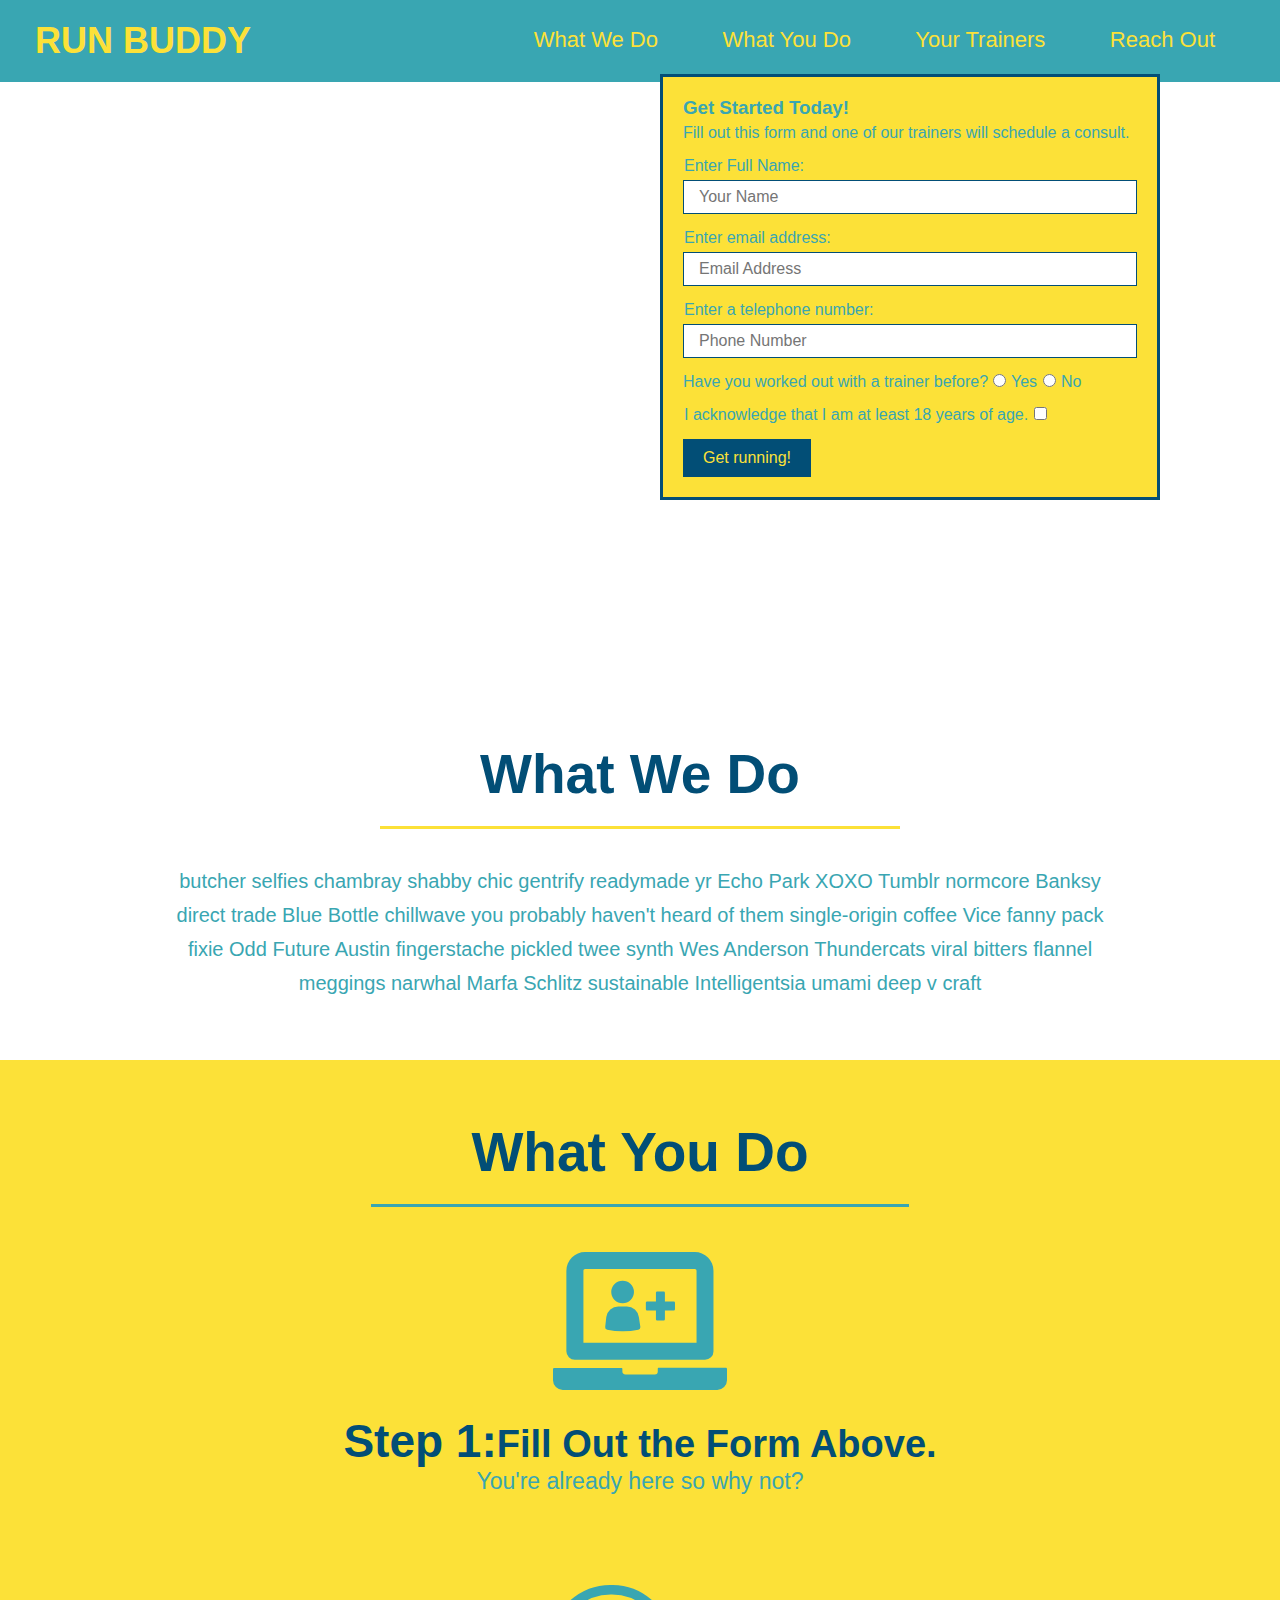
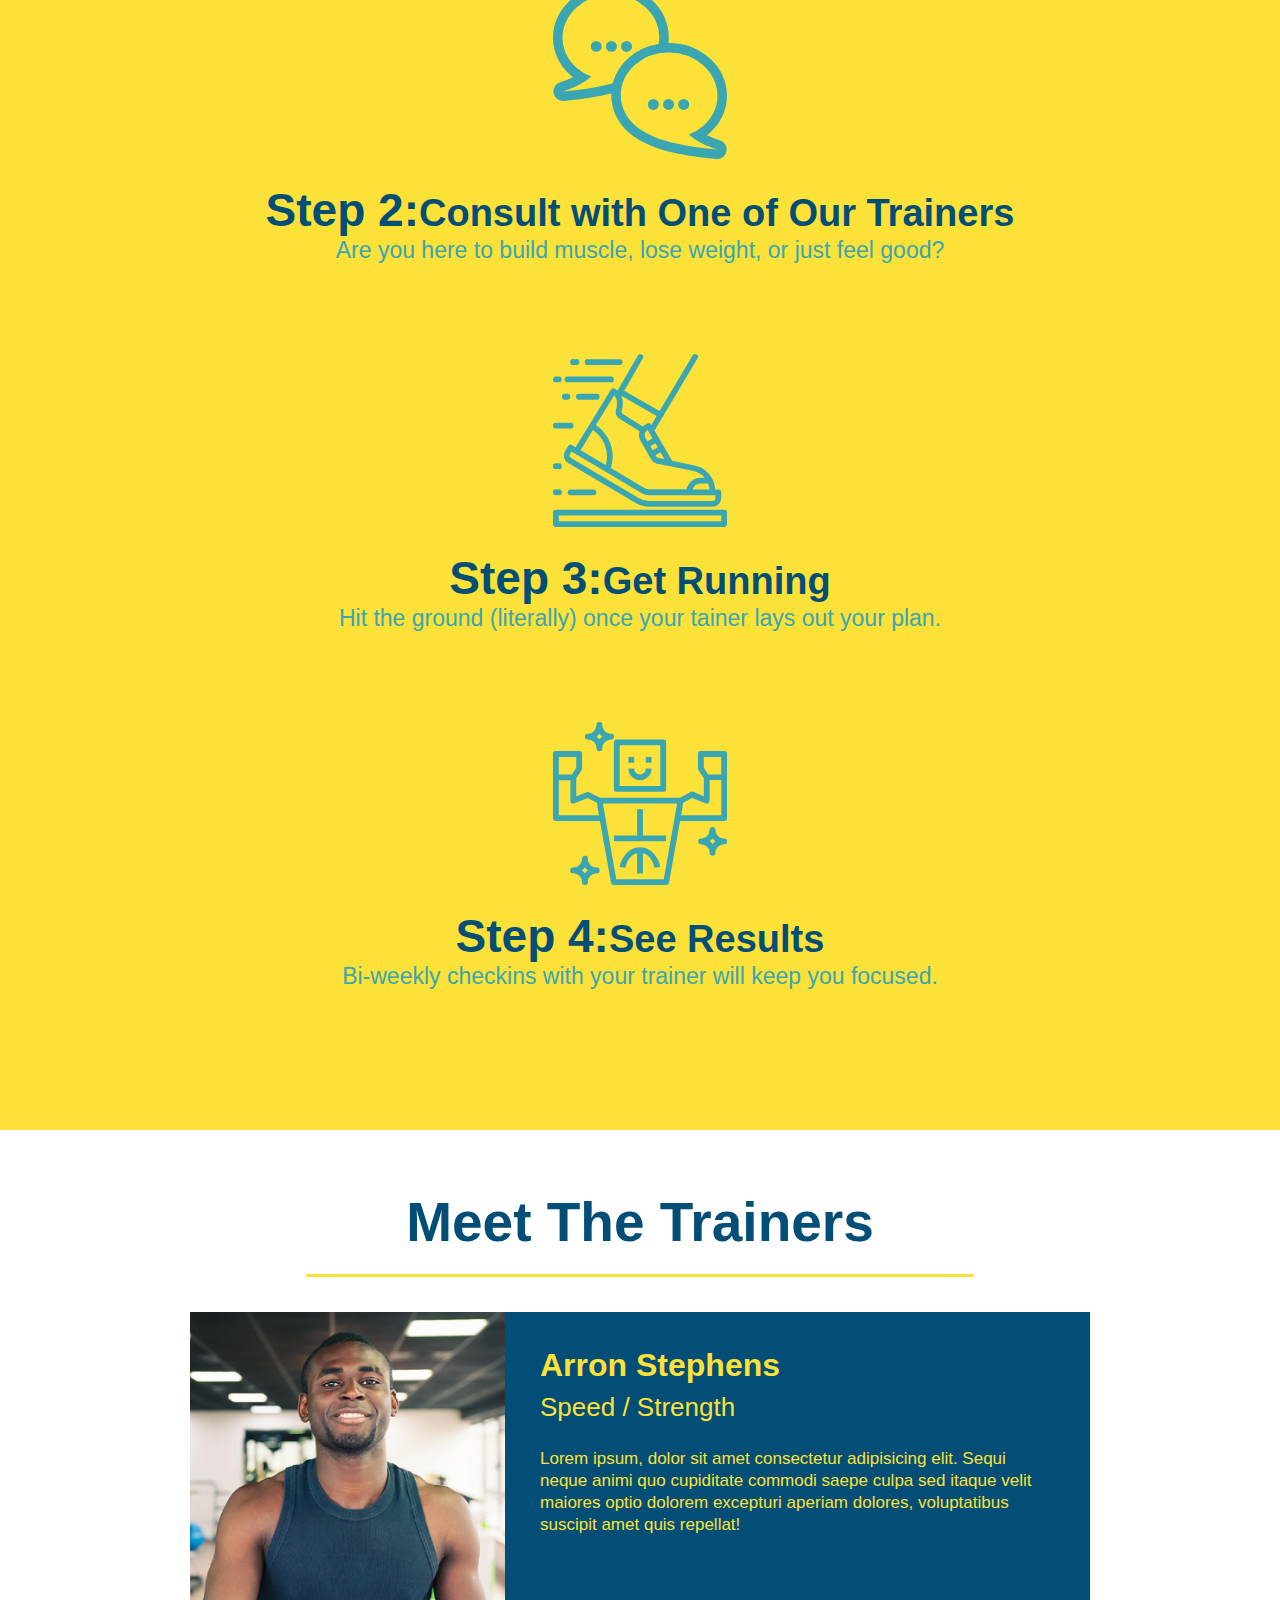
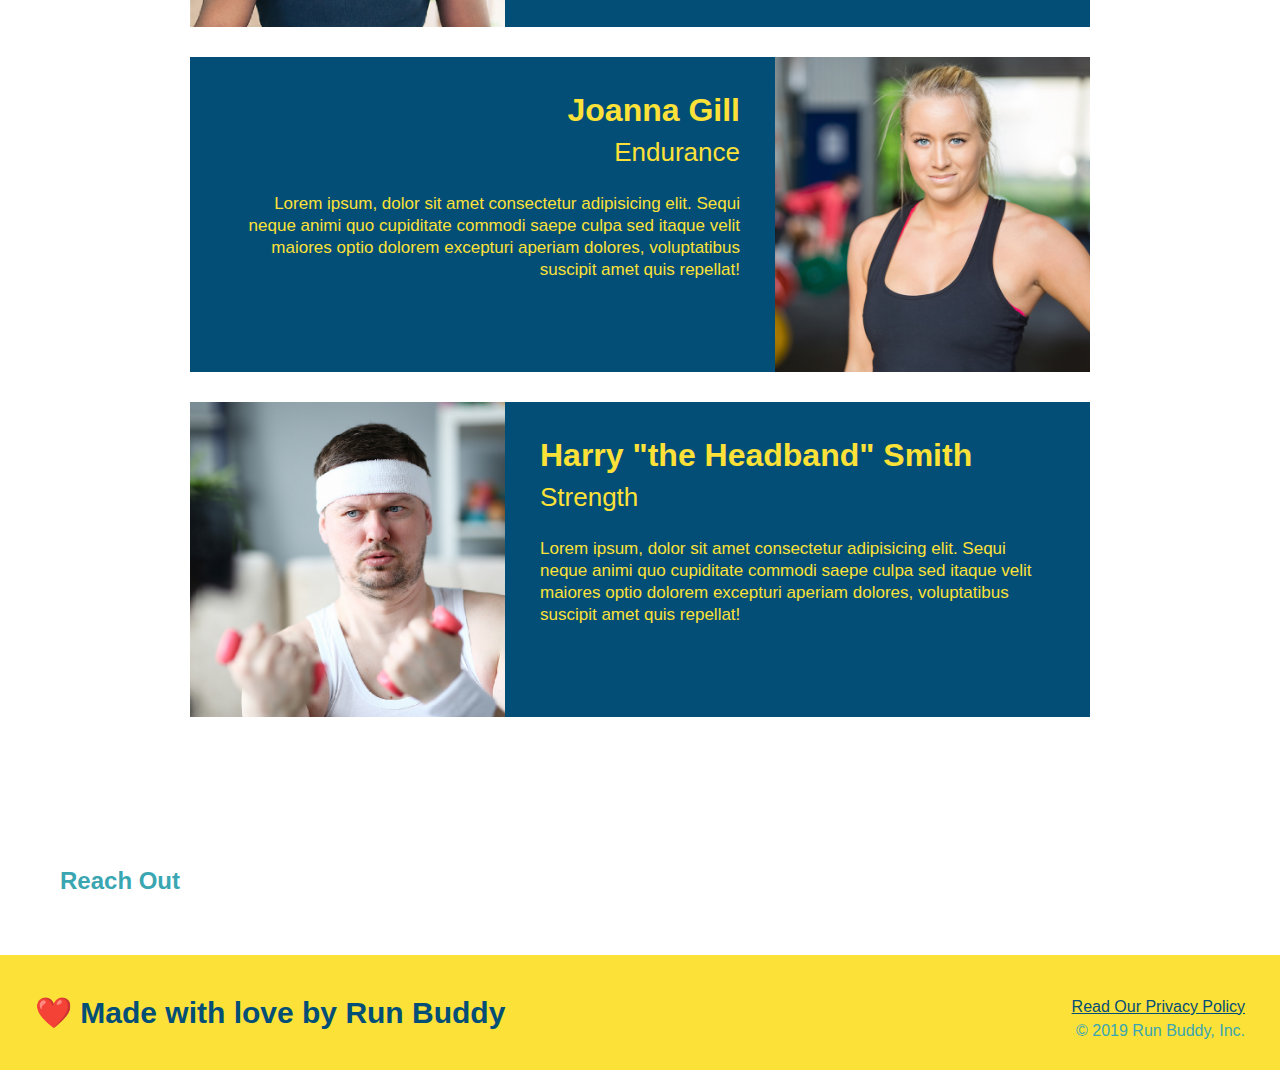
==== index.html @ 47979afd "added read me" ====
<!DOCTYPE html>
<html lang="en">
<head>
    <link rel="stylesheet" href="styles.css">
    <meta charset="UTF-8">
   
    <title>Run Buddy</title>
    
</head>
<body>
    <header>
    <h1>
        <a href="/">RUN BUDDY</a>
    </h1>
    <nav>
        <ul>
            <li><a href="#what-we-do">What We Do</a></li>
            <li><a href="#what-you-do">What You Do</a></li>
            <li><a href="#your-trainer">Your Trainers</a></li>
            <li><a href="#reach-out">Reach Out</a></li>

        </ul>
    </nav>
    </header>
    <section class="hero">


    <div>
        <div class="hero-form">
        <h3>Get Started Today!</h3>
        <p>Fill out this form and one of our trainers will schedule a consult.</p>
        <form>
            <label for="name">Enter Full Name:</label>
            <input type="name" placeholder="Your Name" name="name" id="name" class="form-input" />
            <label for="email">Enter email address:</label>
            <input type="email" placeholder="Email Address" name="email" id="email" class="form-input" />
            <label for="tel">Enter a telephone number:</label>
            <input type="tel" placeholder="Phone Number" name="phone" id="phone" class="form-input"/>
            <p>Have you worked out with a trainer before?
                <input type="radio" name="confirm-yes" id="trainer-yes" />
                <label type="radio">Yes</label>
                <input type="radio" name="confirm-no" id="trainer-no" />
                <label type="radio">No</label>
            </p>
            <p> 
                <label for="checkbox" > I acknowledge that I am at least 18 years of age.</label>
                <input type="checkbox" name="age-confirm" id="checkbox" />
            </p>
            <button type="submit">Get running!</button>
        </form>
    </div>
</section>

<section id="what-we-do" class="intro">
    <h2 class="section-title primary-border">What We Do</h2>
    <p>
        butcher selfies chambray shabby chic gentrify readymade yr Echo Park XOXO Tumblr normcore Banksy direct trade Blue Bottle chillwave you probably haven't heard of them single-origin coffee Vice fanny pack fixie Odd Future Austin fingerstache pickled twee synth Wes Anderson Thundercats viral bitters flannel meggings narwhal Marfa Schlitz sustainable Intelligentsia umami deep v craft
    </p>
    </p>
</section>

<section id="what-you-do" class="steps">
    <h2 class="section-title secondary-border">What You Do</h2>
    <div>
        <img src="assets/step-1.svg" alt="" />
        <h3>Step 1:<span>Fill Out the Form Above.</span></h3> 
        <p>You're already here so why not?</p></div>
    <div>
        <img src="assets/step-2.svg" alt="" />
        <h3>Step 2:<span>Consult with One of Our Trainers</span></h3>
        <p>Are you here to build muscle, lose weight, or just feel good?</p>
    </div>
    <div>
        <img src="assets/step-3.svg" alt="" />
        <h3>Step 3:<span>Get Running</span></h3>
        <p>Hit the ground (literally) once your tainer lays out your plan.</p>
        </div>
    <div>
        <img src="assets/step-4.svg" alt="" />
        <h3>Step 4:<span>See Results</span></h3>
        <p>Bi-weekly checkins with your trainer will keep you focused.</p>
    </div>

    </div>
</section>

<section id="your-trainer" class="trainers">
    <h2 class="section-title primary-border">Meet The Trainers</h2>
    <article class="trainer">
        <img src="trainer-1.jpg" alt="Arron Strphens in his workout clothes, ready to pump iron" />
        <div class="trainer-bio text-left">
            <h3>Arron Stephens</h3>
            <h4>Speed / Strength</h4>
            <p> Lorem ipsum, dolor sit amet consectetur adipisicing elit. Sequi neque animi quo cupiditate commodi saepe culpa sed
            itaque velit maiores optio dolorem excepturi aperiam dolores, voluptatibus suscipit amet quis repellat!</p>
        </div>
    </article>
    <article class="trainer">
        <div class="trainer-bio text-right">
          <h3>Joanna Gill</h3>
          <h4>Endurance</h4>
          <p>
            Lorem ipsum, dolor sit amet consectetur adipisicing elit. Sequi neque animi quo cupiditate commodi saepe culpa sed
            itaque velit maiores optio dolorem excepturi aperiam dolores, voluptatibus suscipit amet quis repellat!
          </p>
        </div>
        <img src="trainer-2.jpg" alt="Joanna Gill cooling off after a workout" />
      </article>
      

    <article class="trainer">
        <img src="trainer-3.jpg" alt="Harry Smith wearing a headband and lifting comically small pink weights" />
        <div class="trainer-bio text-left">
          <h3>Harry "the Headband" Smith</h3>
          <h4>Strength</h4>
          <p>
            Lorem ipsum, dolor sit amet consectetur adipisicing elit. Sequi neque animi quo cupiditate commodi saepe culpa sed
            itaque velit maiores optio dolorem excepturi aperiam dolores, voluptatibus suscipit amet quis repellat!
          </p>
        </div>
      </article>
</section>



<section id="reach-out">
    <h2>Reach Out</h2>
</section>

<footer>
    <h2>❤️ Made with love by Run Buddy</h2>
    <div>
        <a href="#"> Read Our Privacy Policy</a><br />
        &copy; 2019 Run Buddy, Inc. 
    </div>
</footer>




</body>
</html>
---- styles.css ----
body{
    color: #39a6b2; 
    font-family: helverica, Arial, Helvetica, sans-serif;
}
header {
    padding: 20px 35px;
     background-color: #39a6b2;
}
header h1{
    font-weight: bold;
    font-size: 36px; 
    color: #fce138;
    margin: 0;
}
header a{
    color: #fce138;
}
header a {
    text-decoration: none; 
    color: #fce138;
}
header nav{
    float: right; 
    margin: 7px 0;
}

header nav ul li {
    display: inline;
}

header nav ul li a {
    margin: 0 30px; 
    font-weight: lighter;
    font-size: 22px;
}
header h1 {
    font-weight: bold; 
    font-size: 36px;
    color: #fce138; margin: 0;
    display: inline;
}
* {
    margin: 0;
    padding: 0;
}
footer {
    background: #fce138;
    width: 100%;
    padding: 40px 35px;
}
footer h2 {
    display: inline;
    color: #024e76;
    font-size: 30px;
    margin: 0;
}
footer div {
    float: right;
    line-height: 1.5;
    text-align: right;
}
footer a {
    color: #024e76;
    display: inline;
}
* { margin: 0;
    padding: 0;
    box-sizing: border-box;
}
section { padding: 60px;}

.hero{ height: 600px; background-image: url("https://static.fullstack-bootcamp.com/module-1/hero-bg.jpg")
}
section {
    padding: 60px;
}
.hero-form {
    background-color: #fce138;
    padding: 20px; 
    width: 500px;
    border: solid;
    border-width: 3px;
    border-color: #024e76;
    border: solid 3px #024e76;
    position: absolute;
    bottom: 400px;
    right: 120px;
  }
  
button {
    background-color: #024e76; border: none; color: #fce138; padding: 10px 20px; font-size: 16px;
}
.hero-form p{
margin: 5px 0 15px 0;
}

.form-input{
    border: 1px solid; font-size: 16px; margin: 5px 0 15px 0; padding: 7px 15px; display: block; width: 100%; color: #024e76; margin-bottom: 15px;
}
.hero-form label{
    margin: 0 1px;
}
.intro{
    text-align: center;
}

.intro p{
    line-height: 1.7; 
    color: #39a6b2;
    width: 80%;
    font-size: 20px;
    margin: auto;
}
.steps{
    background-color: #fce138;
    text-align: center;
}
.section-title {
    font-size: 55px;
    color: #024e76;
    margin-bottom: 35px;
    padding: 0 100px 20px 100px;
    display: inline-block;
    border-bottom: 3px solid;
  }
  
  .primary-border {
    border-color: #fce138;
  }
  
  .secondary-border {
    border-color: #39a6b2;
  }
  .steps div{
      margin-bottom: 80px;
  }
  .steps img{
      width: 15%;
      margin: 10px 0;
  }
  .steps h3{
      color: #024e76;
      font-size: 46px;
      margin-top: 10px;
  }
  .steps p{
      color: #39a6b2;
      font-size: 23px;
  }
  .steps span{
      font-size: 38px;
  }
.trainers { text-align: center;   
}
.trainers{
    text-align: center;
}
.trainer{
    width: 900px;
    margin: 0 auto 30px auto;
    background: #024e76;
    color: #fce138;
    overflow: auto;
}
.trainer img{
    width: 35%;
    float: left;
}
.trainer-bio{
    padding: 35px;
    float: left;
    width: 65%;
}
.text-left{
    text-align: left;
}
.text-right{
    text-align: right;
}
.trainer-bio h3{
    font-size: 32px;
    margin-bottom: 8px;
}
.trainer-bio h4{
    font-weight: lighter;
    font-size: 26px;
    margin-bottom: 25px;
}
.trainer-bio p{
    font-size: 17px;
    line-height: 1.3;
}
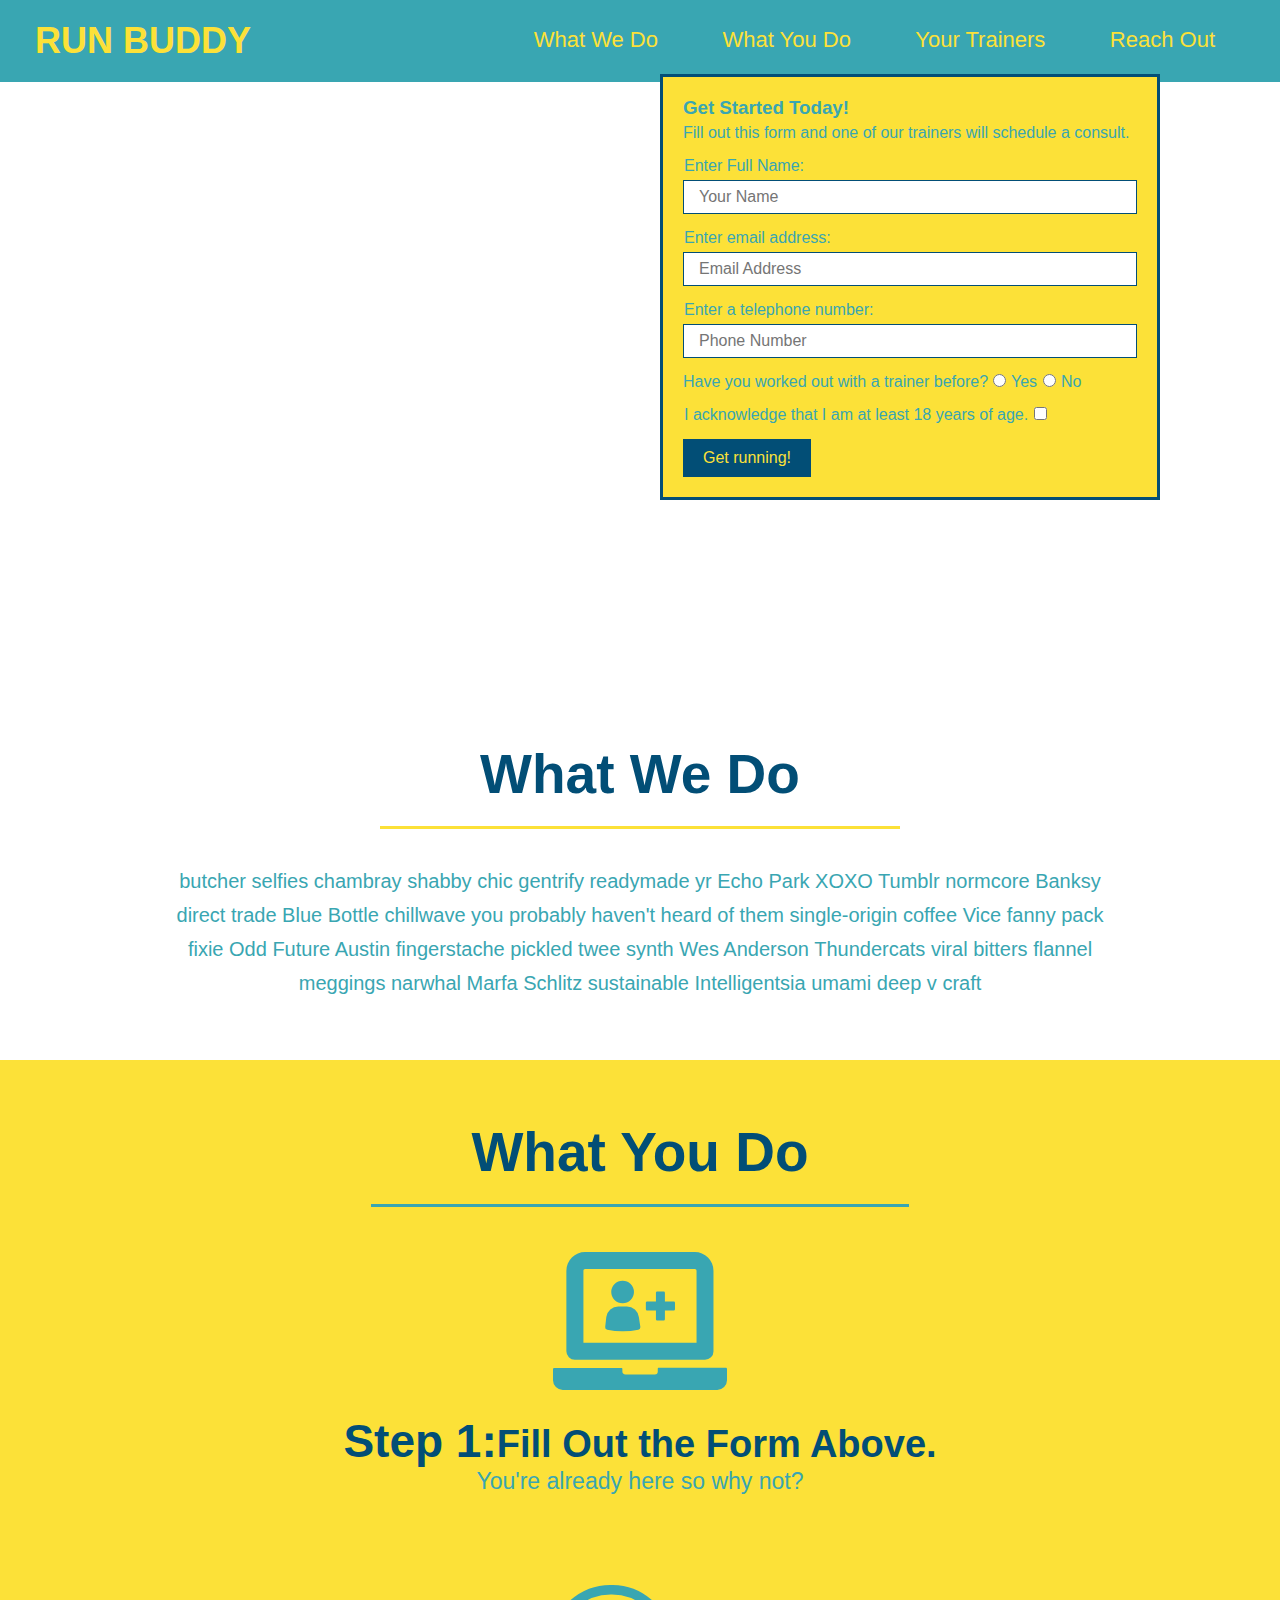
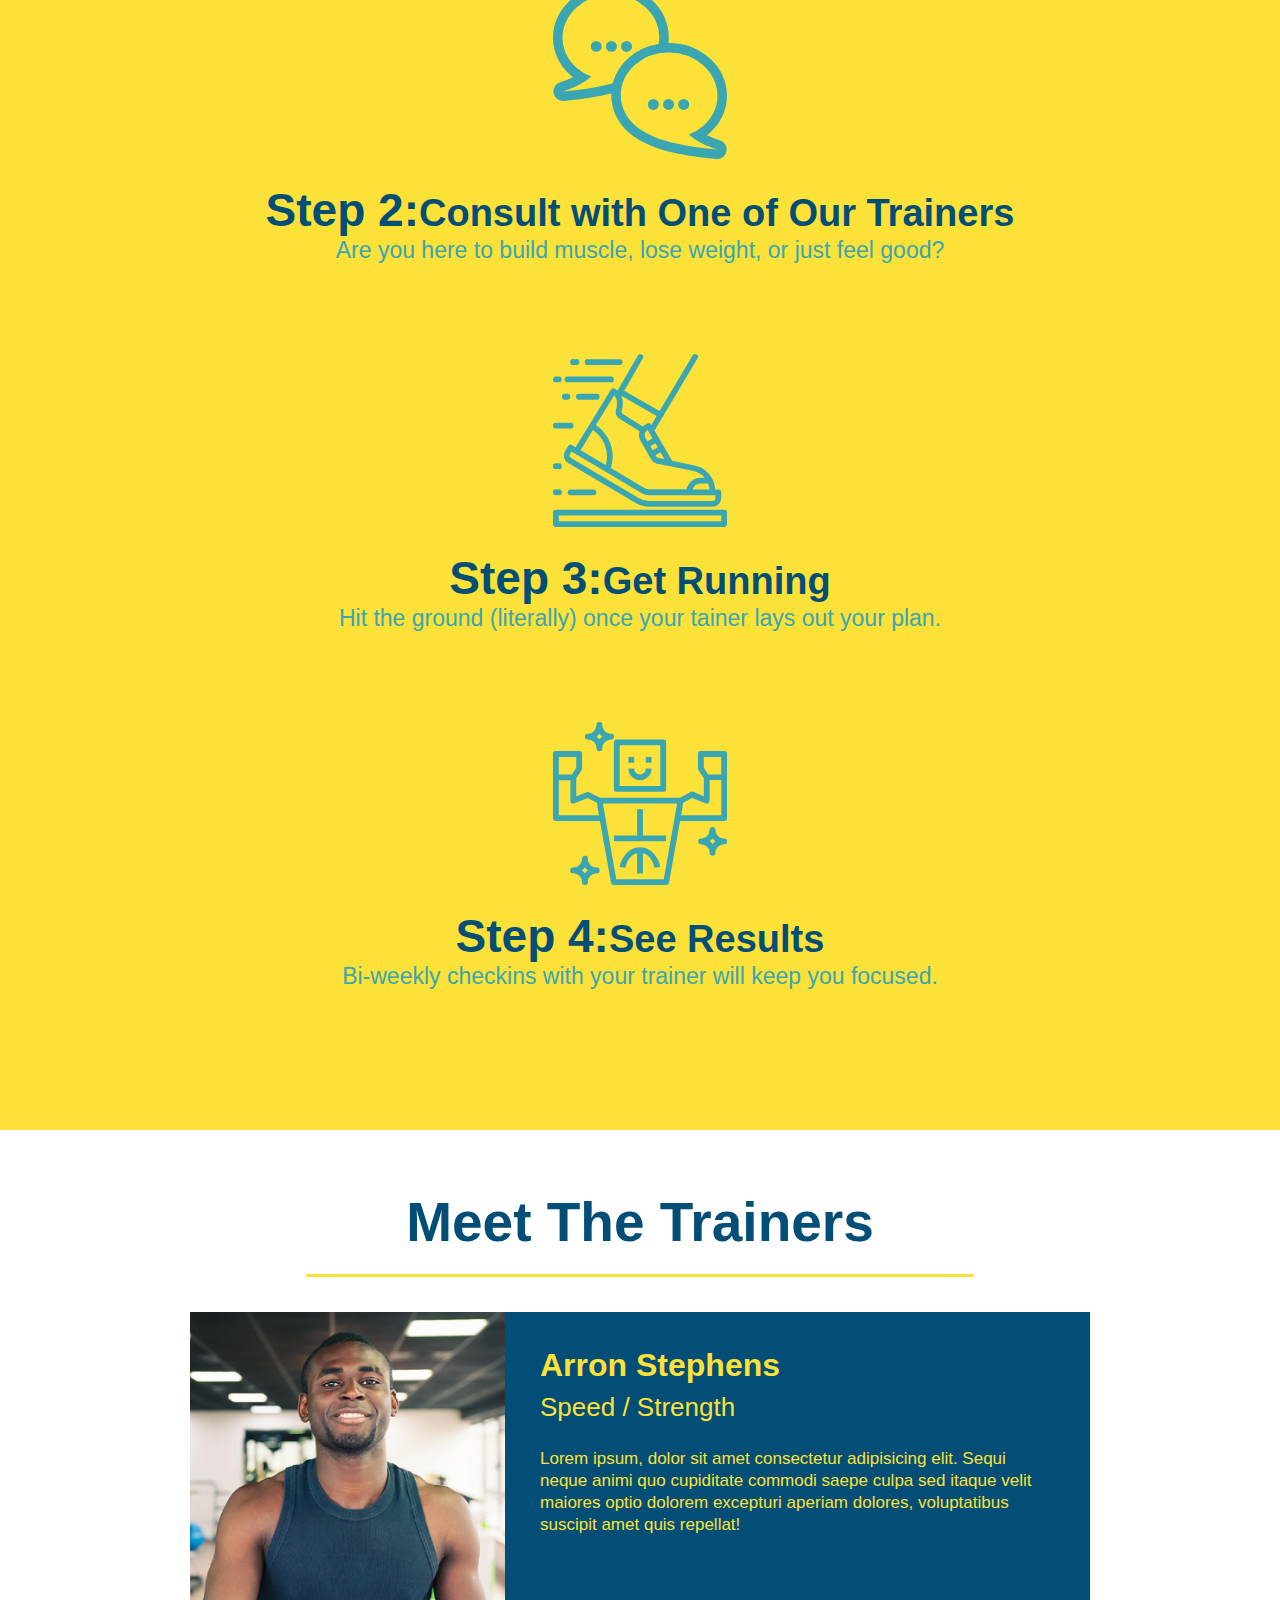
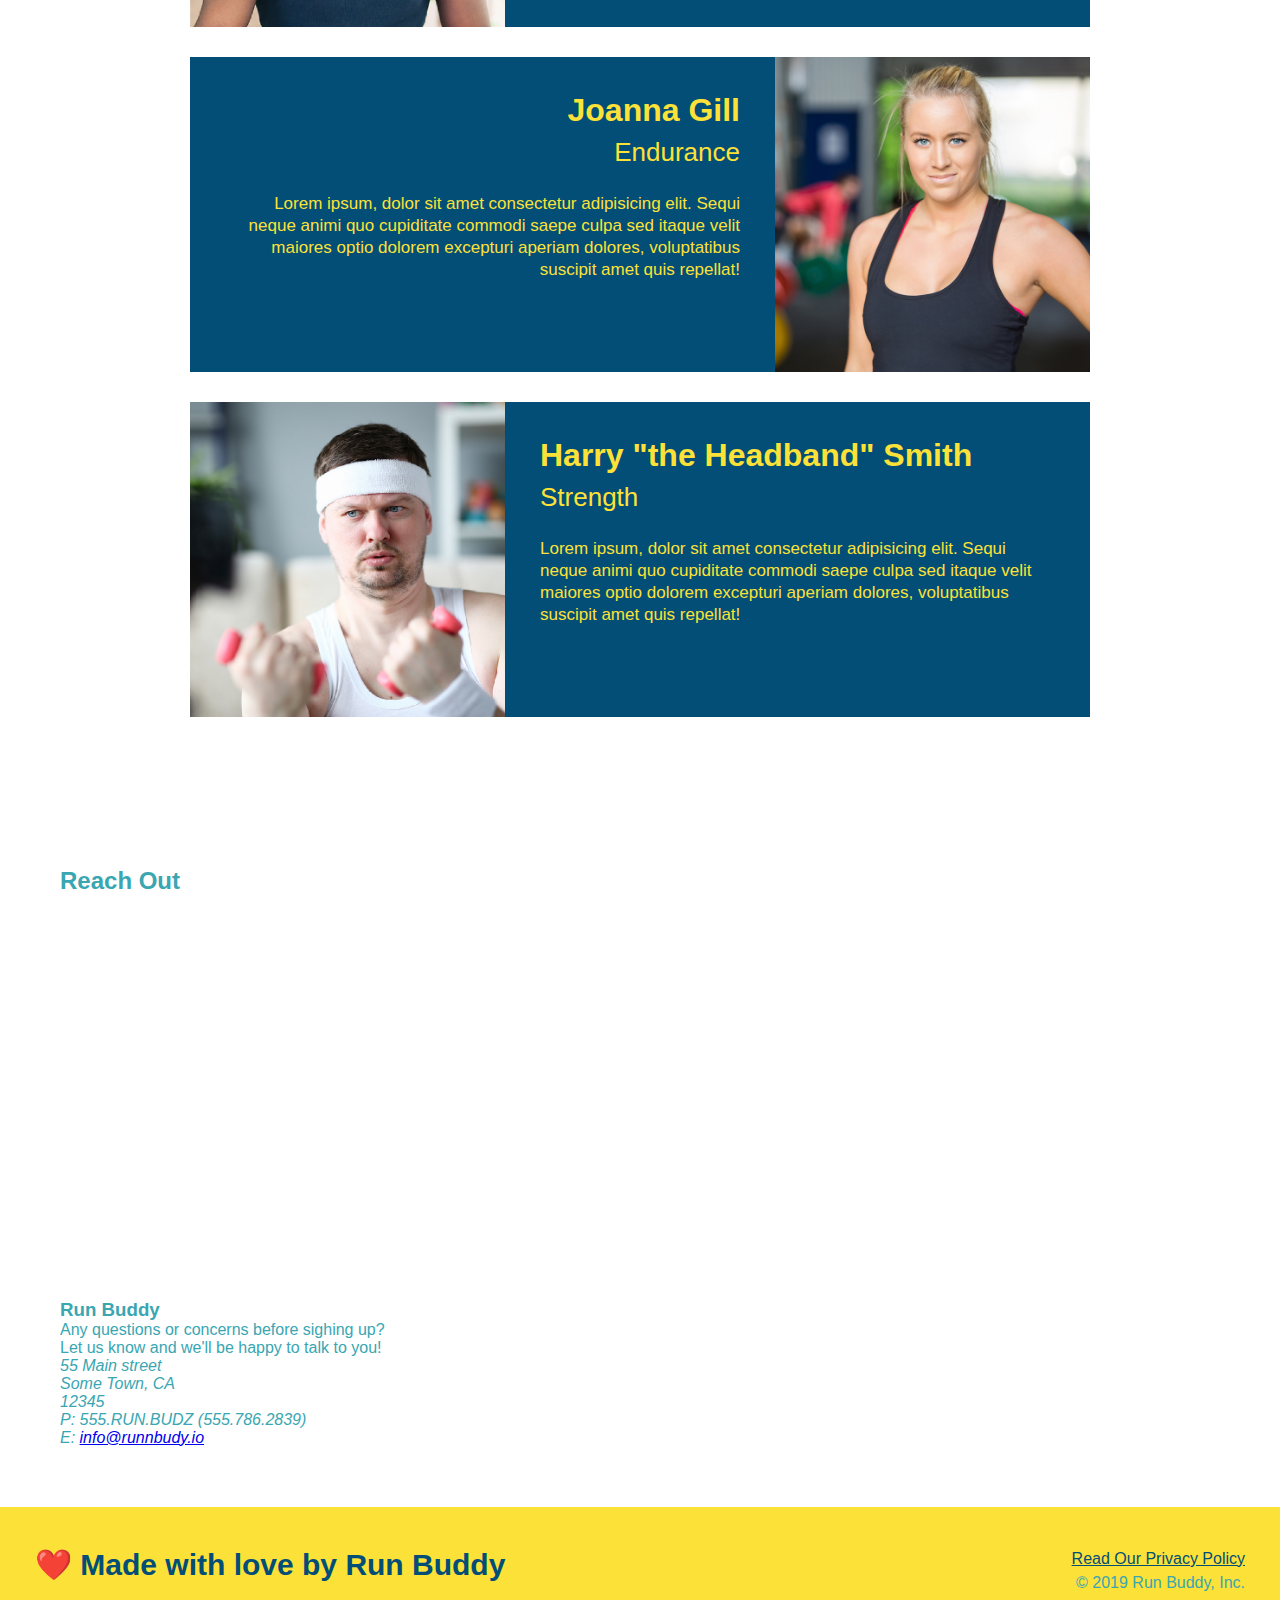
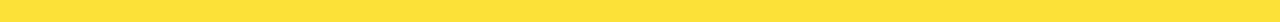
==== commit 59f84d48: "added frame" ====
--- a/index.html
+++ b/index.html
@@ -3,7 +3,6 @@
 <head>
     <link rel="stylesheet" href="styles.css">
     <meta charset="UTF-8">
-   
     <title>Run Buddy</title>
     
 </head>
@@ -23,8 +22,6 @@
     </nav>
     </header>
     <section class="hero">
-
-
     <div>
         <div class="hero-form">
         <h3>Get Started Today!</h3>
@@ -97,34 +94,54 @@
     </article>
     <article class="trainer">
         <div class="trainer-bio text-right">
-          <h3>Joanna Gill</h3>
-          <h4>Endurance</h4>
-          <p>
+        <h3>Joanna Gill</h3>
+        <h4>Endurance</h4>
+        <p>
             Lorem ipsum, dolor sit amet consectetur adipisicing elit. Sequi neque animi quo cupiditate commodi saepe culpa sed
             itaque velit maiores optio dolorem excepturi aperiam dolores, voluptatibus suscipit amet quis repellat!
-          </p>
+        </p>
         </div>
         <img src="trainer-2.jpg" alt="Joanna Gill cooling off after a workout" />
-      </article>
-      
-
+    </article>
     <article class="trainer">
         <img src="trainer-3.jpg" alt="Harry Smith wearing a headband and lifting comically small pink weights" />
         <div class="trainer-bio text-left">
-          <h3>Harry "the Headband" Smith</h3>
-          <h4>Strength</h4>
-          <p>
+        <h3>Harry "the Headband" Smith</h3>
+        <h4>Strength</h4>
+        <p>
             Lorem ipsum, dolor sit amet consectetur adipisicing elit. Sequi neque animi quo cupiditate commodi saepe culpa sed
             itaque velit maiores optio dolorem excepturi aperiam dolores, voluptatibus suscipit amet quis repellat!
-          </p>
+        </p>
         </div>
-      </article>
+    </article>
 </section>
 
 
 
 <section id="reach-out">
     <h2>Reach Out</h2>
+    <div class="contact-info">
+        <iframe src="https://www.google.com/maps/embed?pb=!1m18!1m12!1m3!1d3020.3371093125506!2d-73.20431988529533!3d40.798585340252195!2m3!1f0!2f0!3f0!3m2!1i1024!2i768!4f13.1!3m3!1m2!1s0x89e831209000d851%3A0x870f63bc36cb84bd!2s34%20Adams%20Rd%2C%20Central%20Islip%2C%20NY%2011722!5e0!3m2!1sen!2sus!4v1655403742899!5m2!1sen!2sus" 
+        width="400" 
+        height="400" 
+        style="border:0;" 
+        allowfullscreen="" 
+        loading="lazy" 
+        referrerpolicy="no-referrer-when-downgrade"></iframe>
+    </div>
+    <div>
+        <h3>Run Buddy</h3>
+        <p>Any questions or concerns before sighing up?
+            <br />Let us know and we'll be happy to talk to you!</p>
+    </div>
+    <address>
+        55 Main street <br/>
+        Some Town, CA<br />
+        12345<br/>
+        P: 555.RUN.BUDZ (555.786.2839)<BR/>
+        E: <a href="mailto:info@runbuddy.io">info@runnbudy.io</a>
+    </address>
+    </div>
 </section>
 
 <footer>
--- a/styles.css
+++ b/styles.css
@@ -4,7 +4,7 @@
 }
 header {
     padding: 20px 35px;
-     background-color: #39a6b2;
+    background-color: #39a6b2;
 }
 header h1{
     font-weight: bold;
@@ -85,8 +85,7 @@
     position: absolute;
     bottom: 400px;
     right: 120px;
-  }
-  
+}
 button {
     background-color: #024e76; border: none; color: #fce138; padding: 10px 20px; font-size: 16px;
 }
@@ -122,34 +121,34 @@
     padding: 0 100px 20px 100px;
     display: inline-block;
     border-bottom: 3px solid;
-  }
-  
-  .primary-border {
+}
+
+.primary-border {
     border-color: #fce138;
-  }
-  
-  .secondary-border {
+}
+
+.secondary-border {
     border-color: #39a6b2;
-  }
-  .steps div{
-      margin-bottom: 80px;
-  }
-  .steps img{
-      width: 15%;
-      margin: 10px 0;
-  }
-  .steps h3{
-      color: #024e76;
-      font-size: 46px;
-      margin-top: 10px;
-  }
-  .steps p{
-      color: #39a6b2;
-      font-size: 23px;
-  }
-  .steps span{
-      font-size: 38px;
-  }
+}
+.steps div{
+    margin-bottom: 80px;
+}
+.steps img{
+    width: 15%;
+    margin: 10px 0;
+}
+.steps h3{
+    color: #024e76;
+    font-size: 46px;
+    margin-top: 10px;
+}
+.steps p{
+    color: #39a6b2;
+    font-size: 23px;
+}
+.steps span{
+    font-size: 38px;
+}
 .trainers { text-align: center;   
 }
 .trainers{
@@ -190,3 +189,6 @@
     font-size: 17px;
     line-height: 1.3;
 }
+.contact.info{
+
+}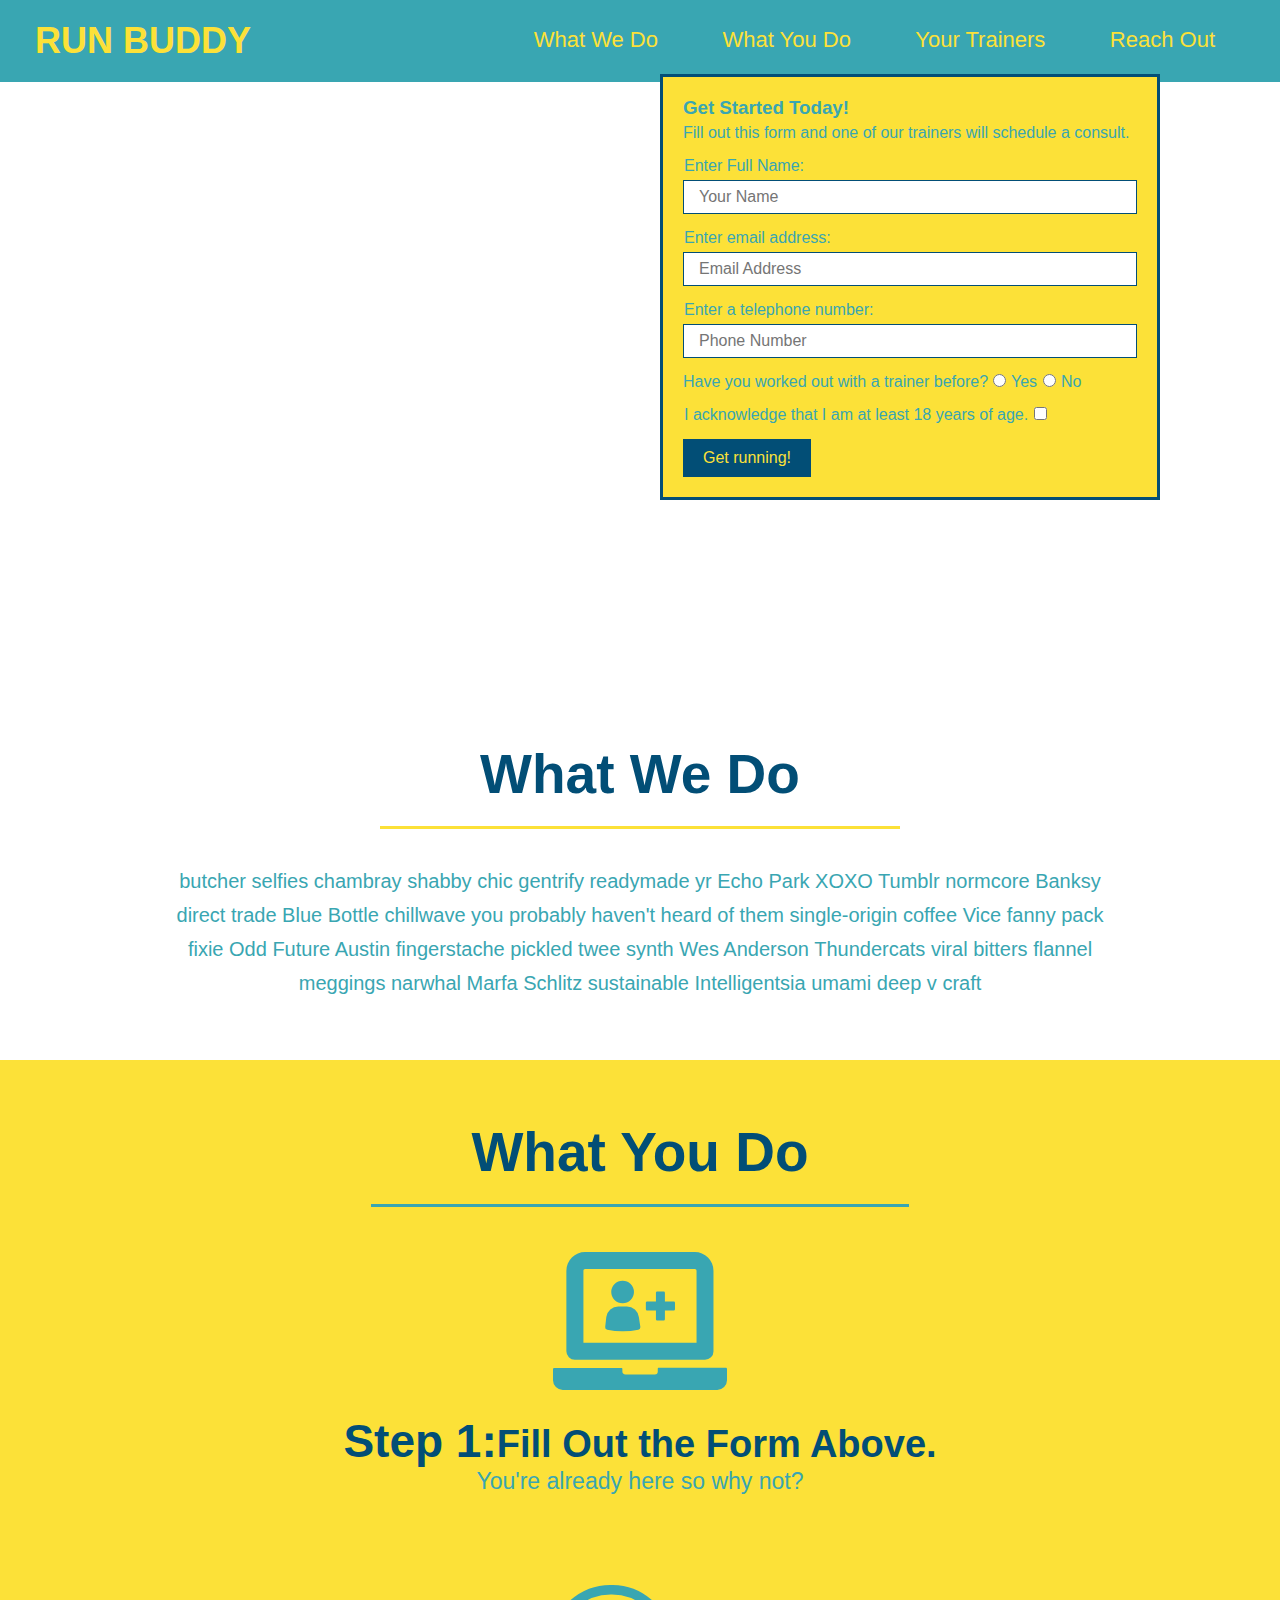
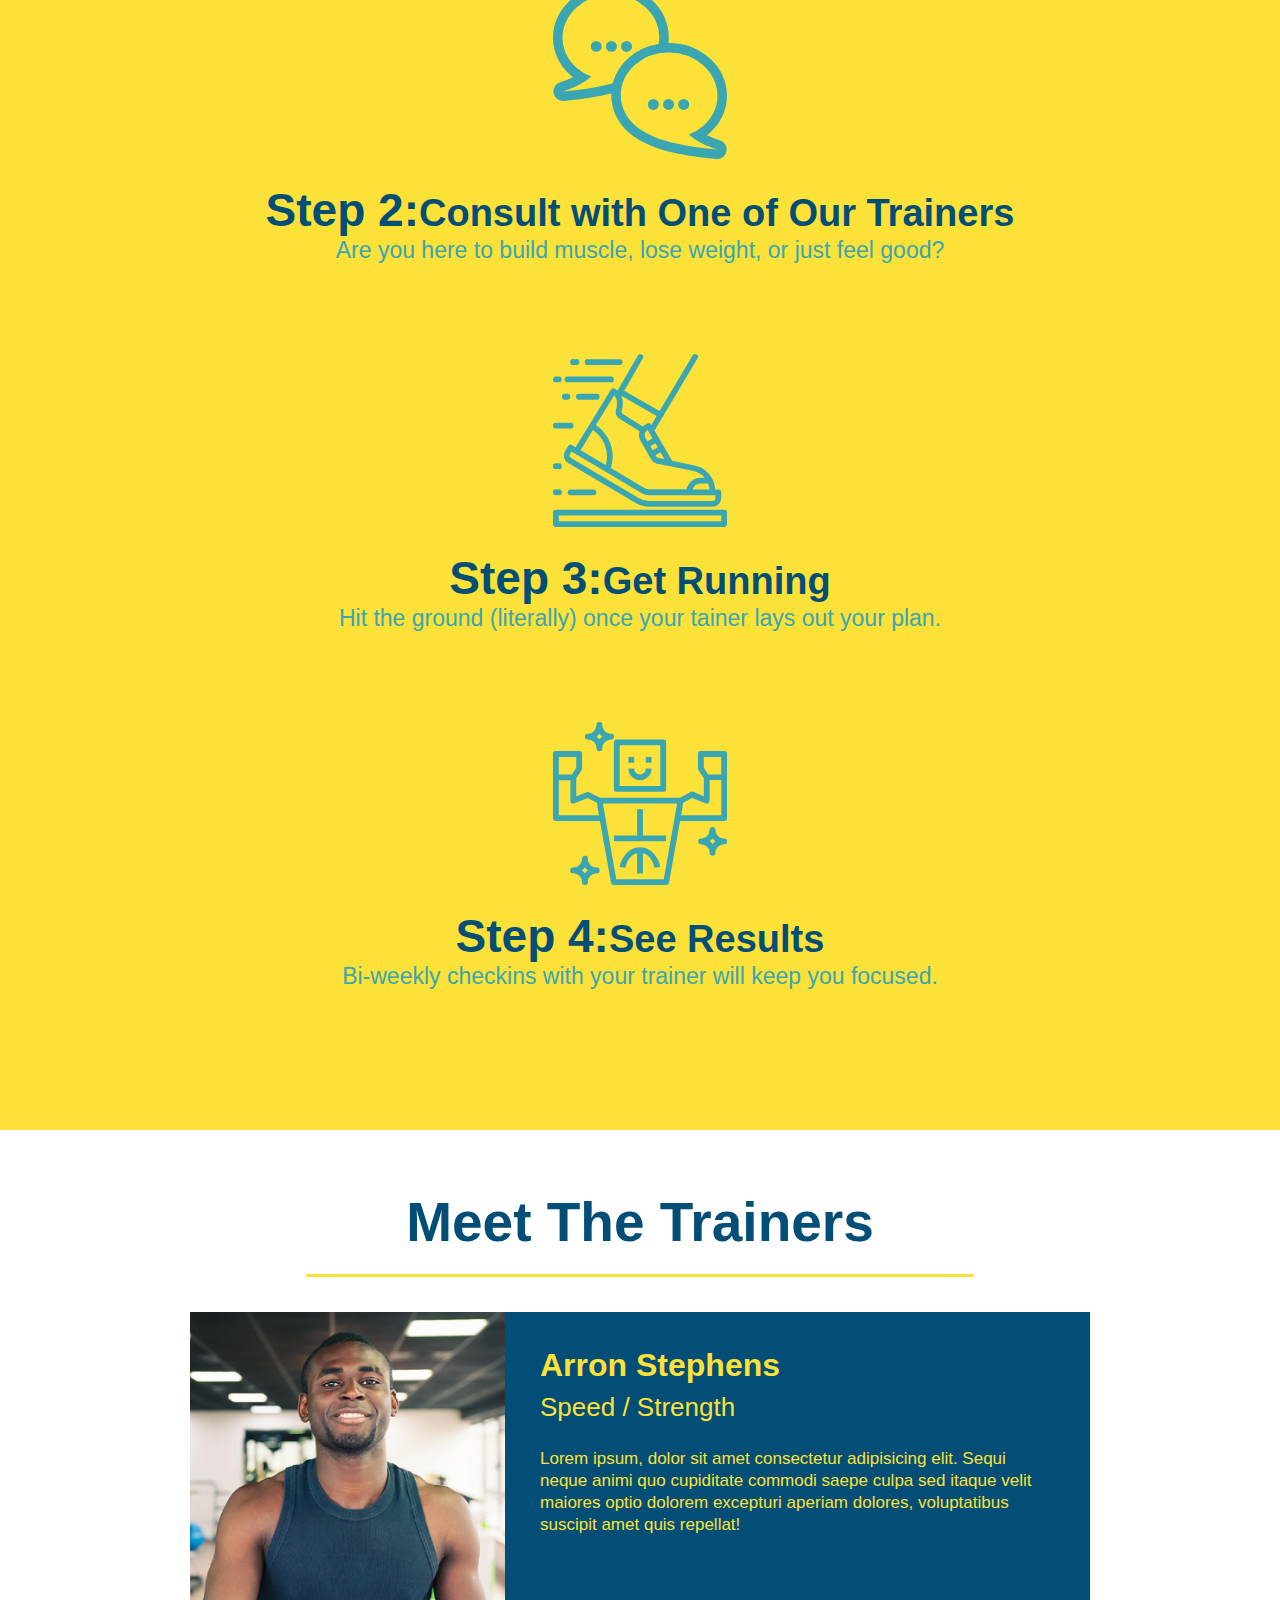
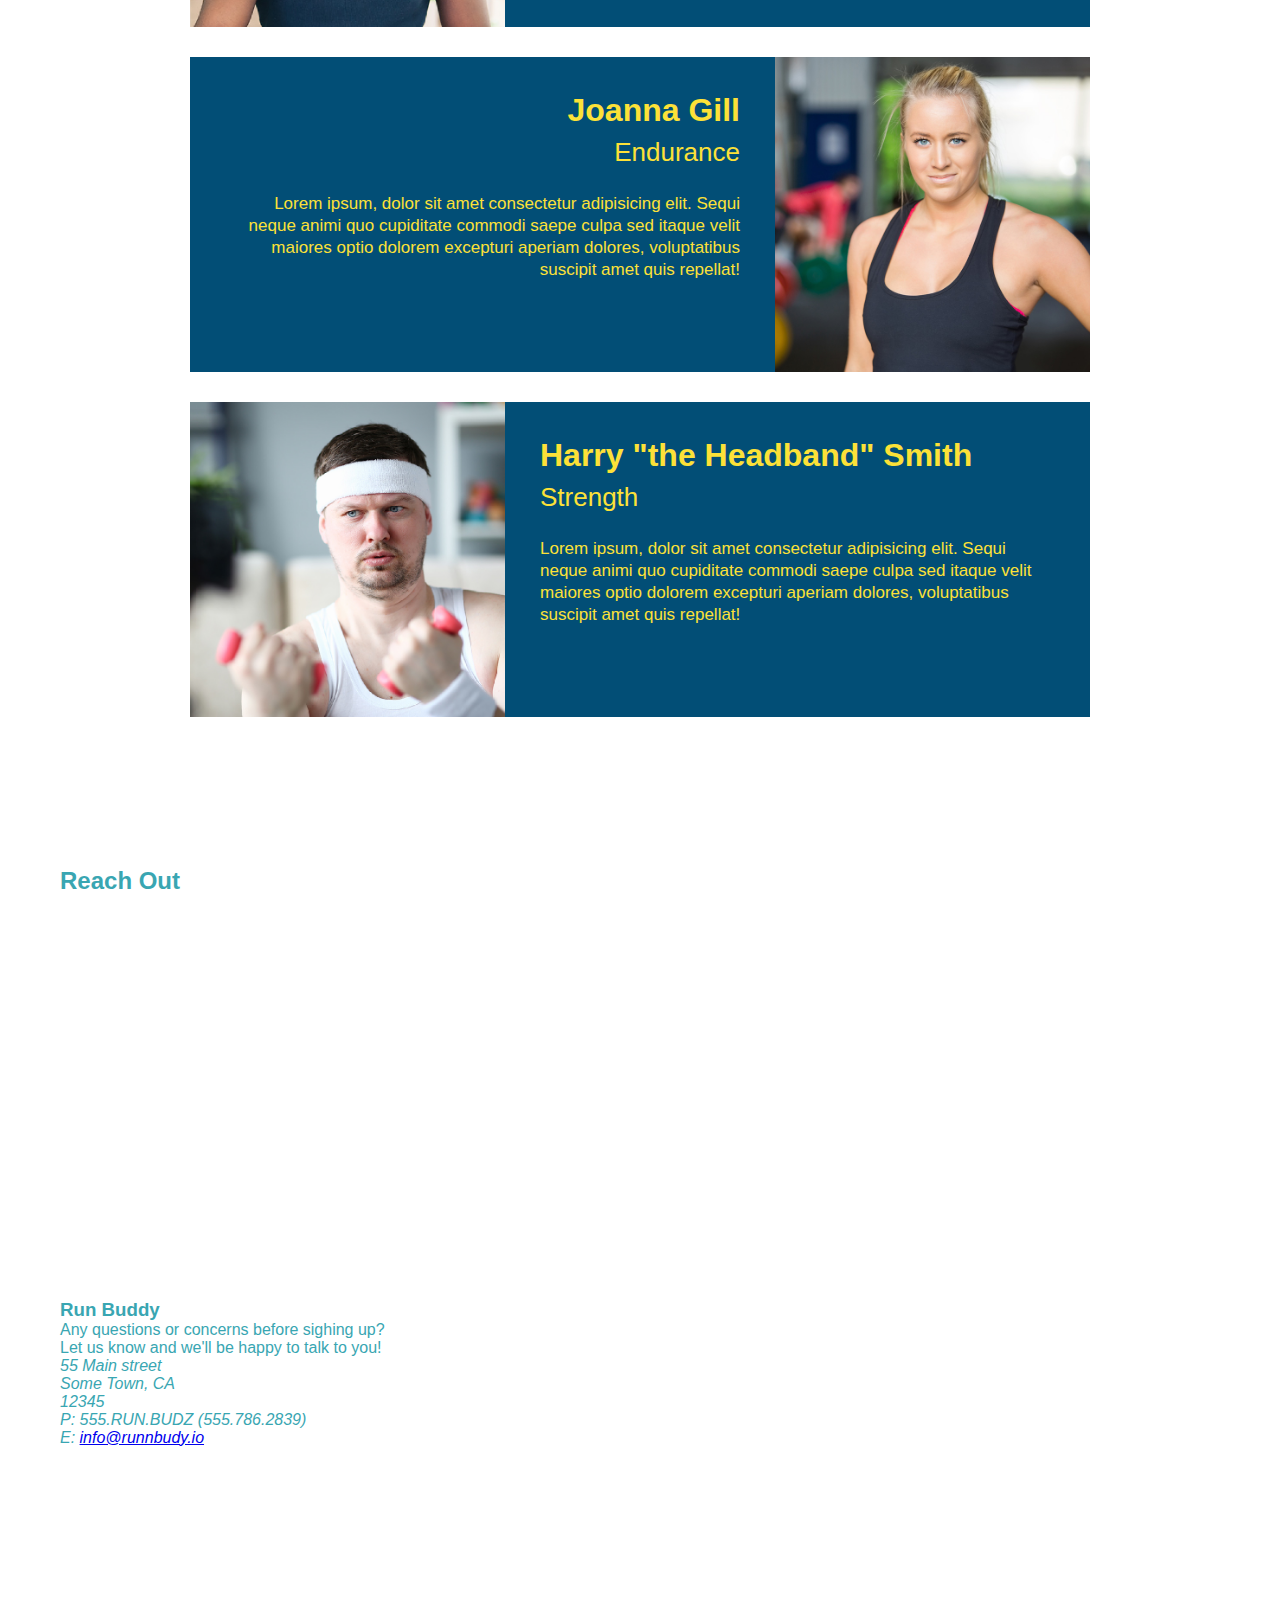
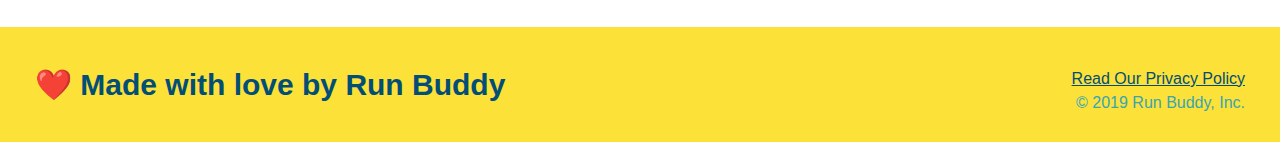
==== commit c6a97c74: "added reach out class" ====
--- a/index.html
+++ b/index.html
@@ -141,6 +141,9 @@
         P: 555.RUN.BUDZ (555.786.2839)<BR/>
         E: <a href="mailto:info@runbuddy.io">info@runnbudy.io</a>
     </address>
+    <section id="reachout">
+        
+    </section>
     </div>
 </section>
 
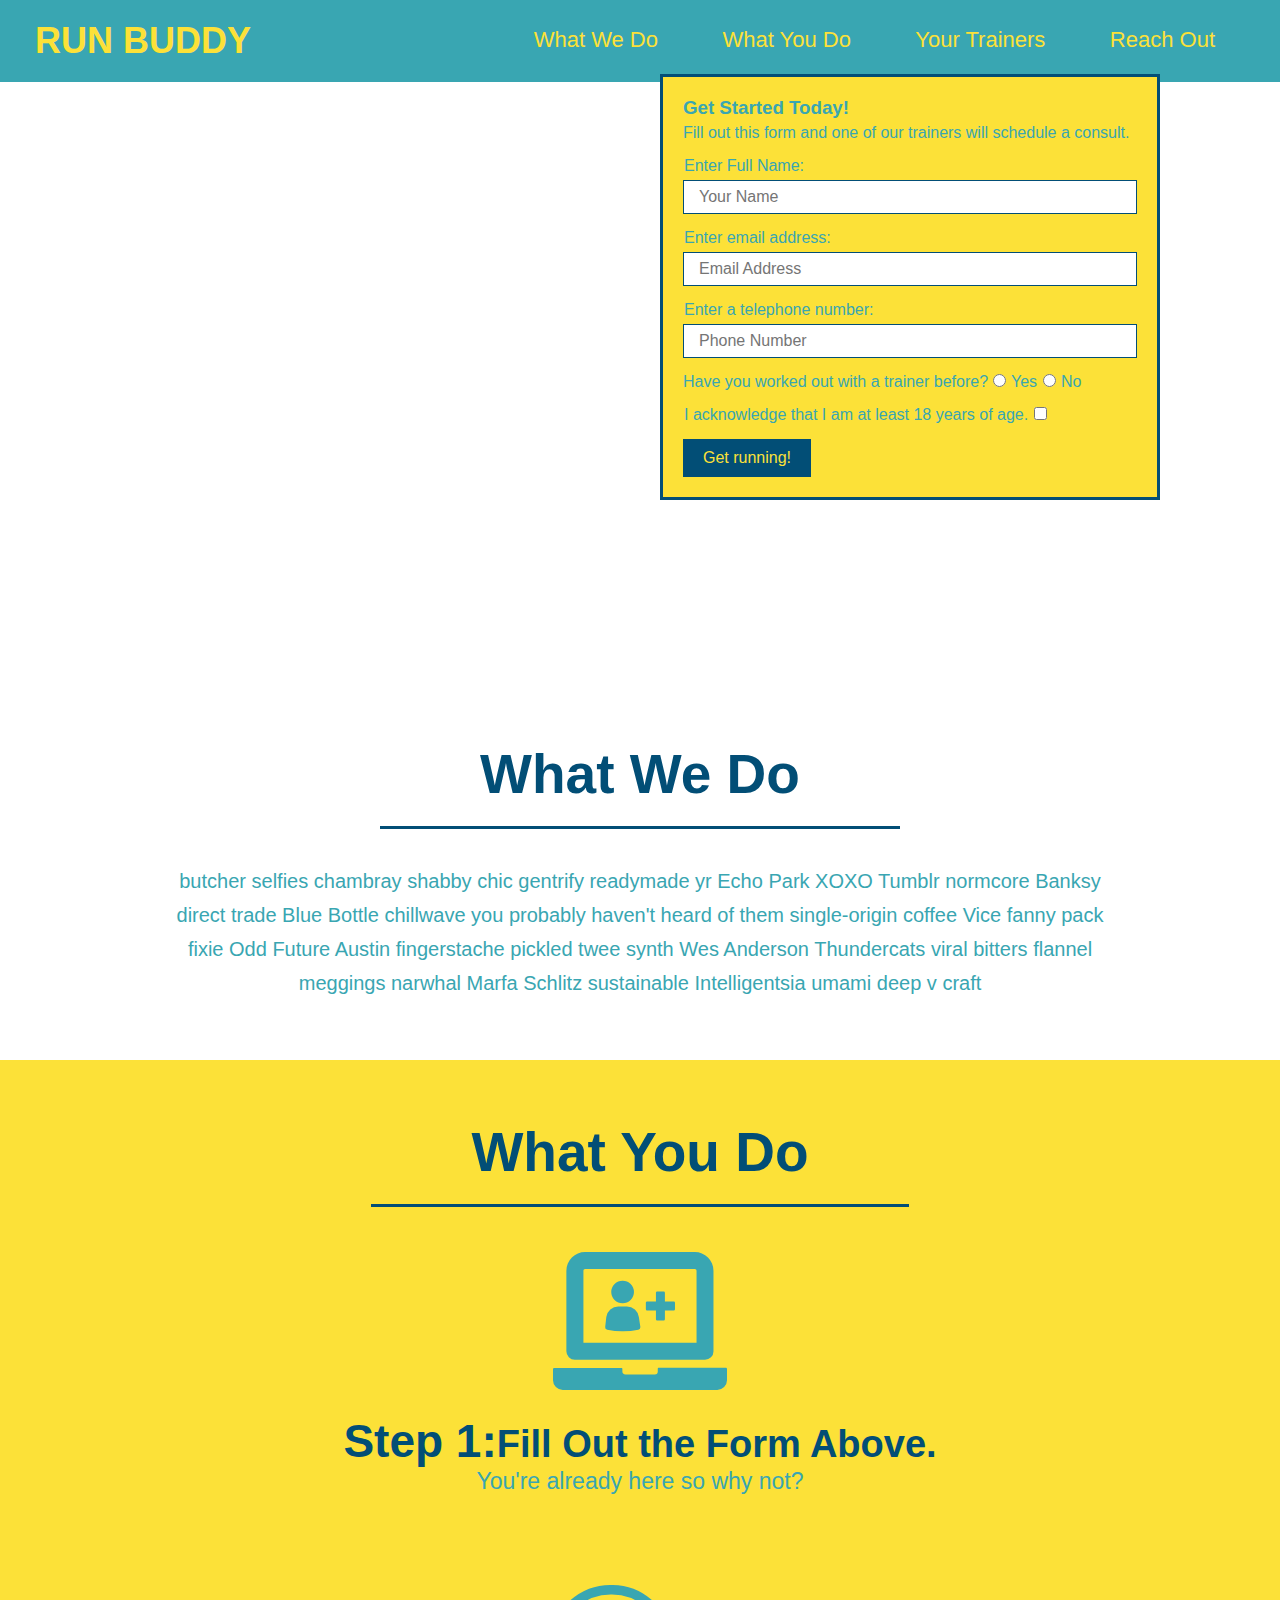
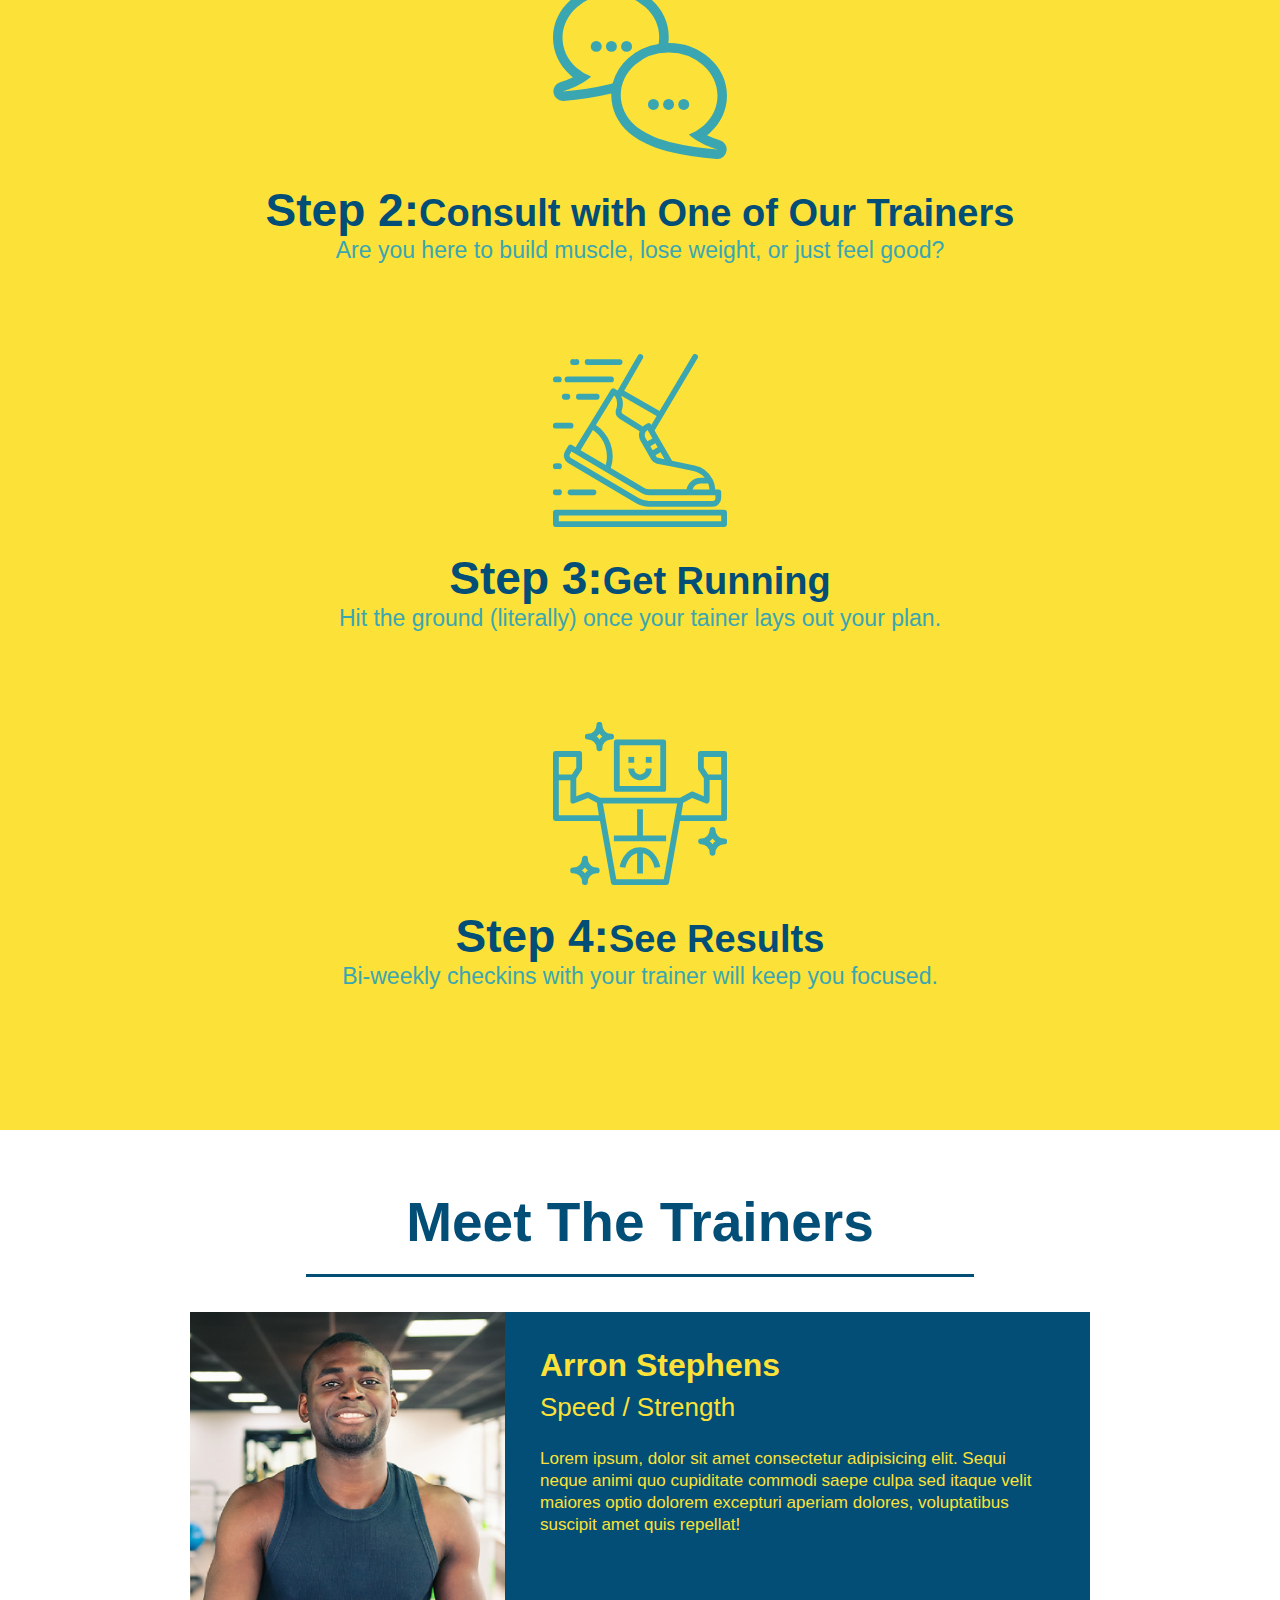
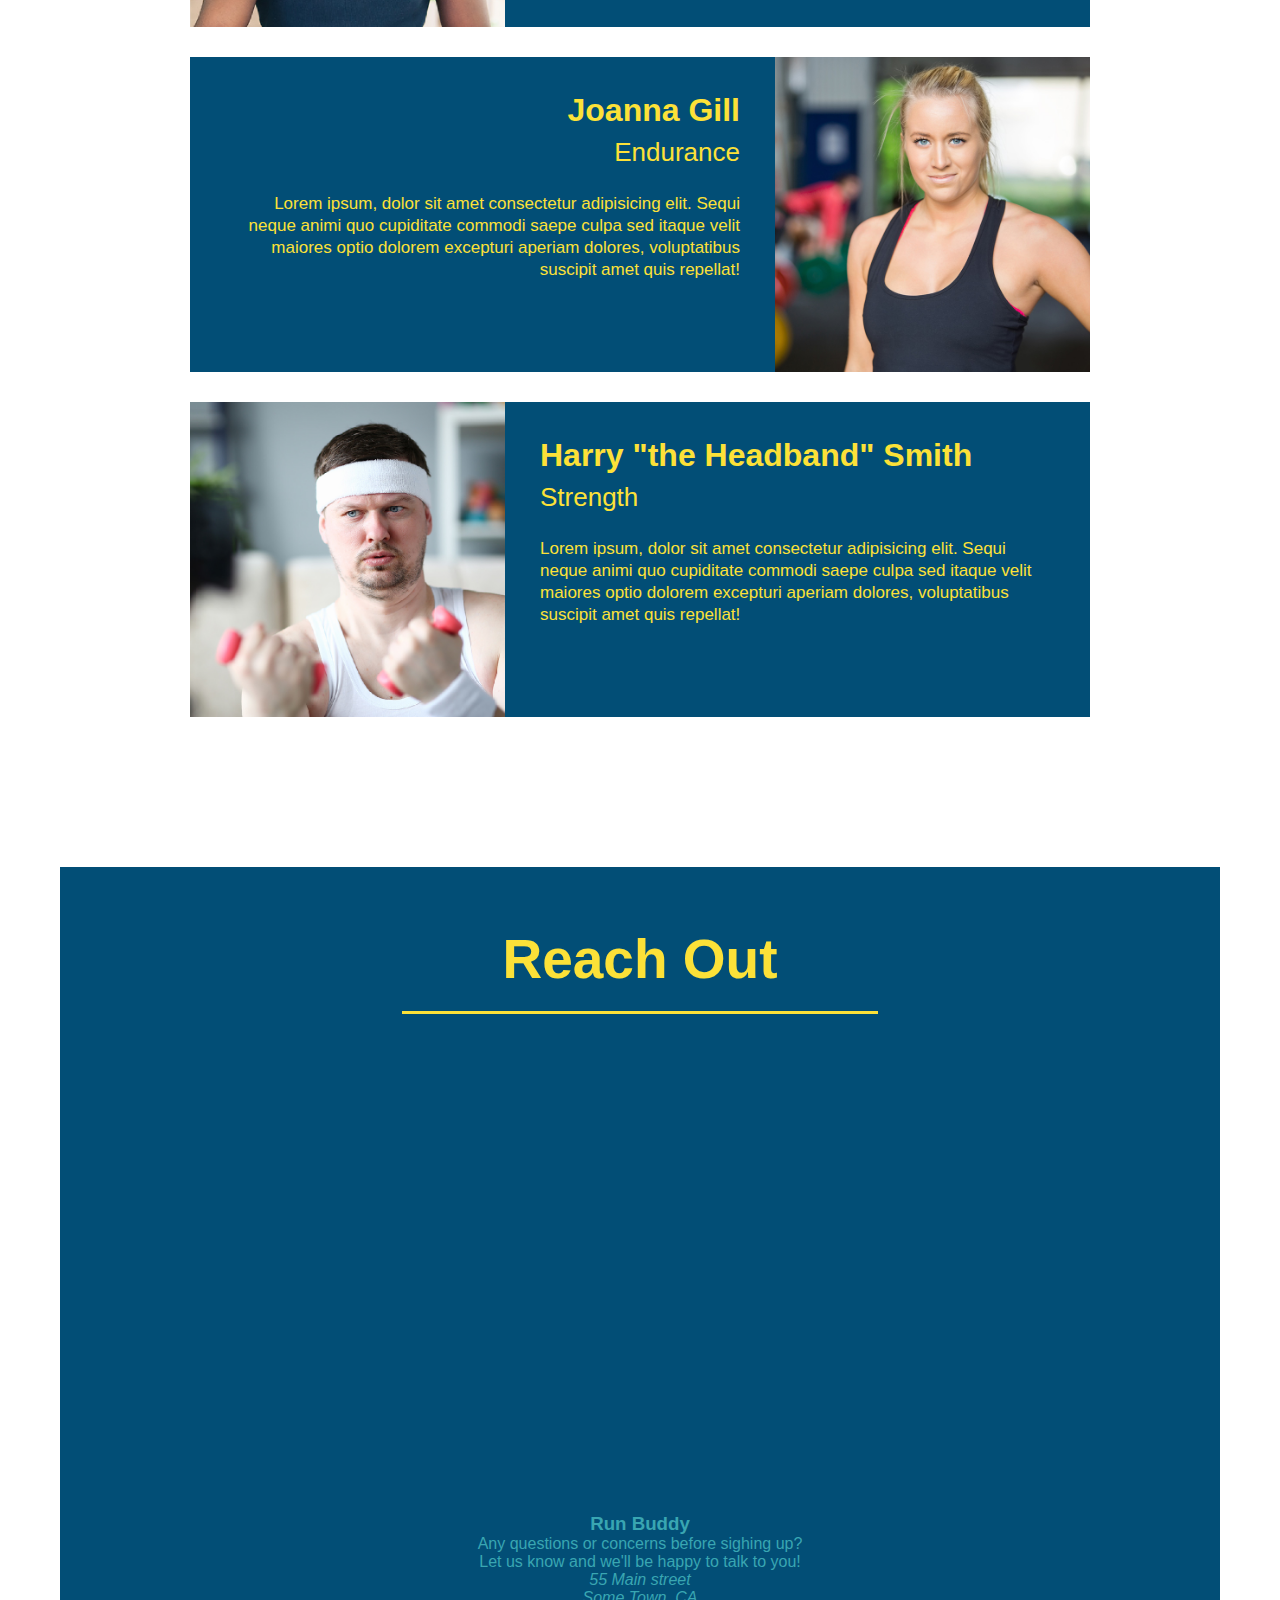
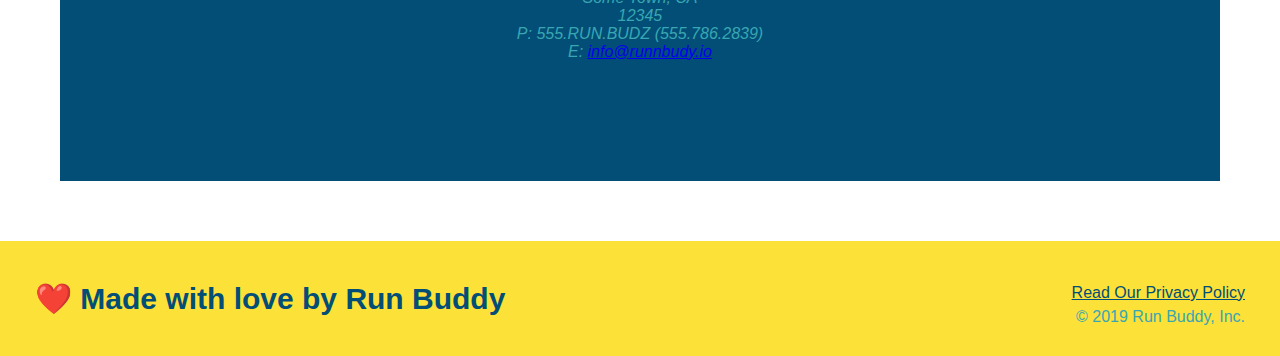
==== commit c24f735c: "style contact info" ====
--- a/index.html
+++ b/index.html
@@ -115,33 +115,33 @@
         </div>
     </article>
 </section>
-
-
-
-<section id="reach-out">
-    <h2>Reach Out</h2>
-    <div class="contact-info">
-        <iframe src="https://www.google.com/maps/embed?pb=!1m18!1m12!1m3!1d3020.3371093125506!2d-73.20431988529533!3d40.798585340252195!2m3!1f0!2f0!3f0!3m2!1i1024!2i768!4f13.1!3m3!1m2!1s0x89e831209000d851%3A0x870f63bc36cb84bd!2s34%20Adams%20Rd%2C%20Central%20Islip%2C%20NY%2011722!5e0!3m2!1sen!2sus!4v1655403742899!5m2!1sen!2sus" 
-        width="400" 
-        height="400" 
-        style="border:0;" 
-        allowfullscreen="" 
-        loading="lazy" 
-        referrerpolicy="no-referrer-when-downgrade"></iframe>
-    </div>
-    <div>
-        <h3>Run Buddy</h3>
-        <p>Any questions or concerns before sighing up?
-            <br />Let us know and we'll be happy to talk to you!</p>
-    </div>
-    <address>
-        55 Main street <br/>
-        Some Town, CA<br />
-        12345<br/>
-        P: 555.RUN.BUDZ (555.786.2839)<BR/>
-        E: <a href="mailto:info@runbuddy.io">info@runnbudy.io</a>
-    </address>
-    <section id="reachout">
+<section>
+    <section id="reach-out" class="contact">
+        <h2 class="section-title secondary-border">Reach Out</h2>  
+        <section id="reachout" class="contact">
+            <div class="contact-info">
+                <iframe src="https://www.google.com/maps/embed?pb=!1m18!1m12!1m3!1d3020.3371093125506!2d-73.20431988529533!3d40.798585340252195!2m3!1f0!2f0!3f0!3m2!1i1024!2i768!4f13.1!3m3!1m2!1s0x89e831209000d851%3A0x870f63bc36cb84bd!2s34%20Adams%20Rd%2C%20Central%20Islip%2C%20NY%2011722!5e0!3m2!1sen!2sus!4v1655403742899!5m2!1sen!2sus" 
+                width="400" 
+                height="400" 
+                style="border:0;" 
+                allowfullscreen="" 
+                loading="lazy" 
+                referrerpolicy="no-referrer-when-downgrade"></iframe>
+            </div>
+            <div>
+                <h3>Run Buddy</h3>
+                <p>Any questions or concerns before sighing up?
+                    <br />Let us know and we'll be happy to talk to you!</p>
+            </div>
+            <address>
+                55 Main street <br/>
+                Some Town, CA<br />
+                12345<br/>
+                P: 555.RUN.BUDZ (555.786.2839)<BR/>
+                E: <a href="mailto:info@runbuddy.io">info@runnbudy.io</a>
+            </address>
+        </section> 
+        
         
     </section>
     </div>
--- a/styles.css
+++ b/styles.css
@@ -189,6 +189,31 @@
     font-size: 17px;
     line-height: 1.3;
 }
-.contact.info{
+.section-title {
+    font-size: 55px;
+    display: inline-block;
+    padding: 0 100px 20px 100px;
+    border-bottom: 3px solid;
+    margin-bottom: 35px;
+    color: #024e76;
+}
+.contact {
+    text-align: center;
+    background: #024e76;
+}
+.contact h2 {
+    color: #fce138;
+}
+.contact-info iframe{
+    width:400px;
+    height: 400px;
+}
+.contact-info div {
+    width: 410px;
+    display: inline-block;
+    vertical-align: top;
+    text-align: left;
+    margin: 30px 0 0 60px;
+    color: white;
 
 }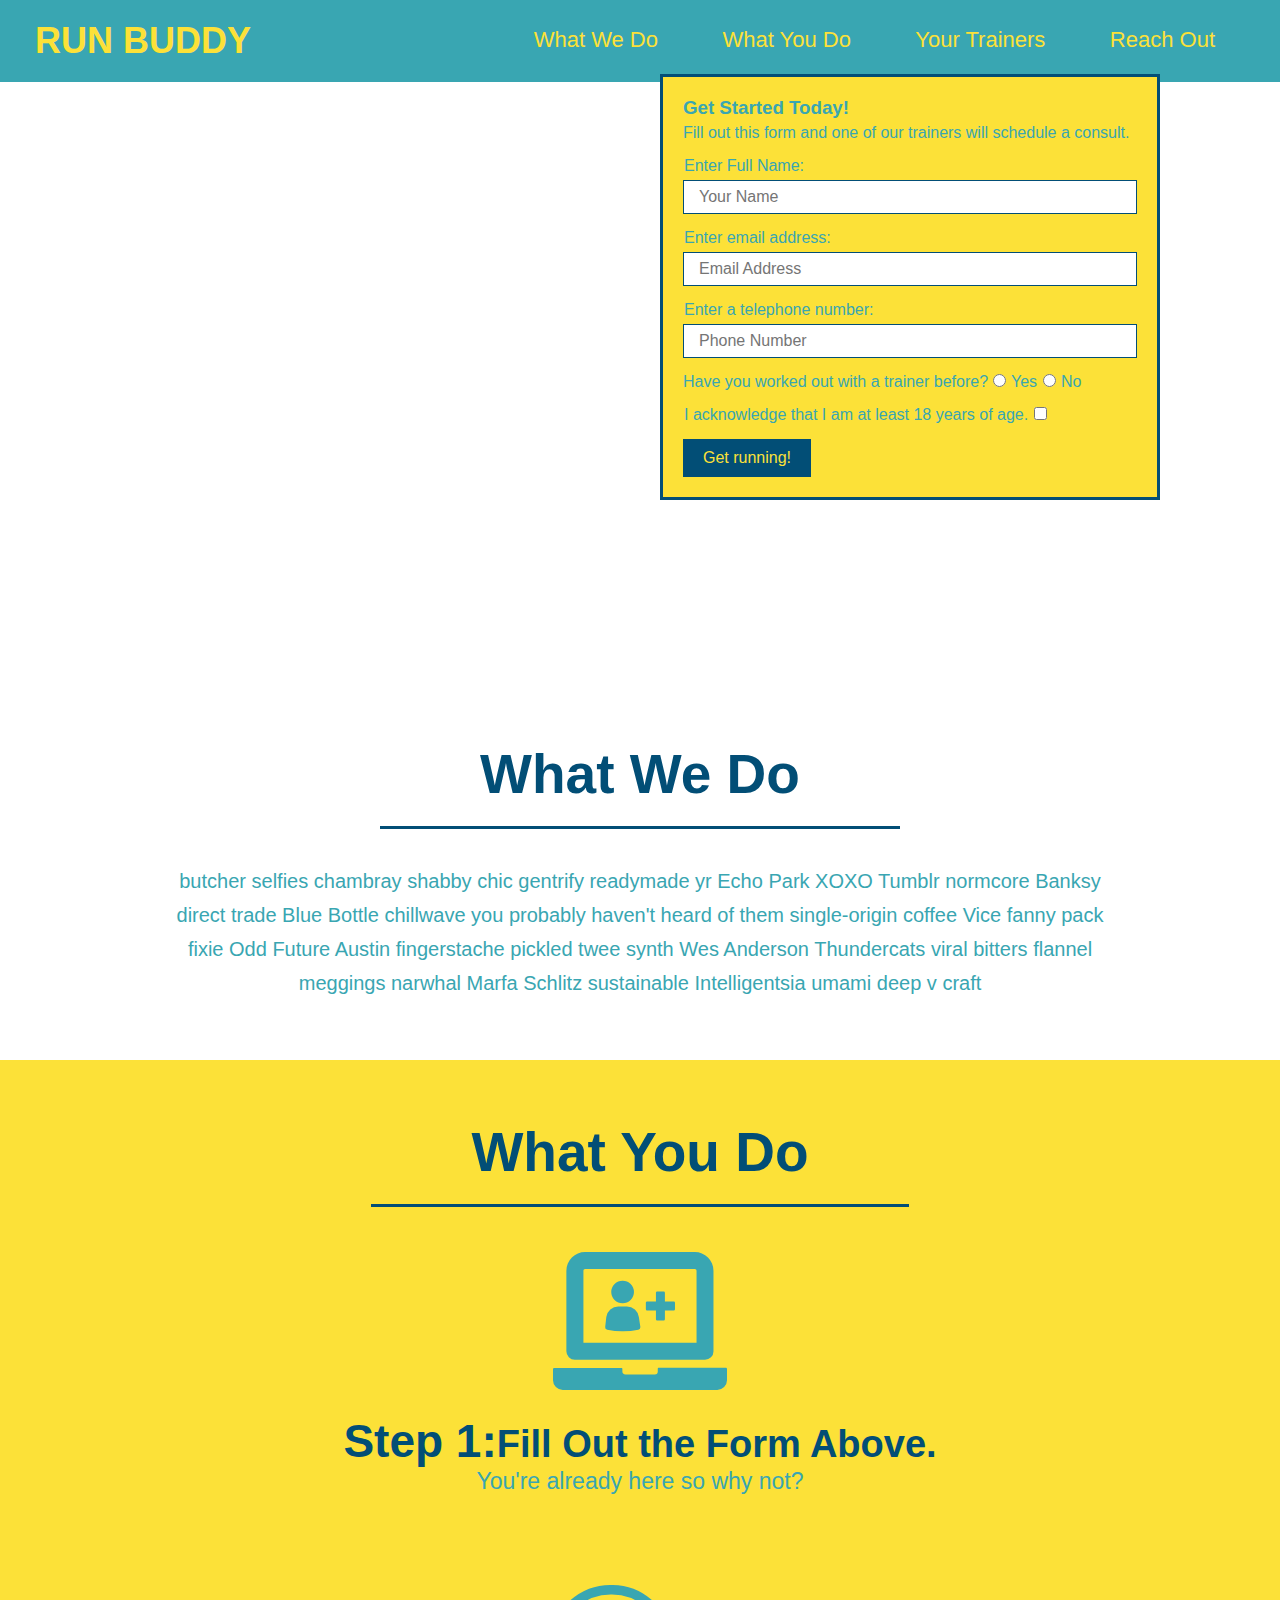
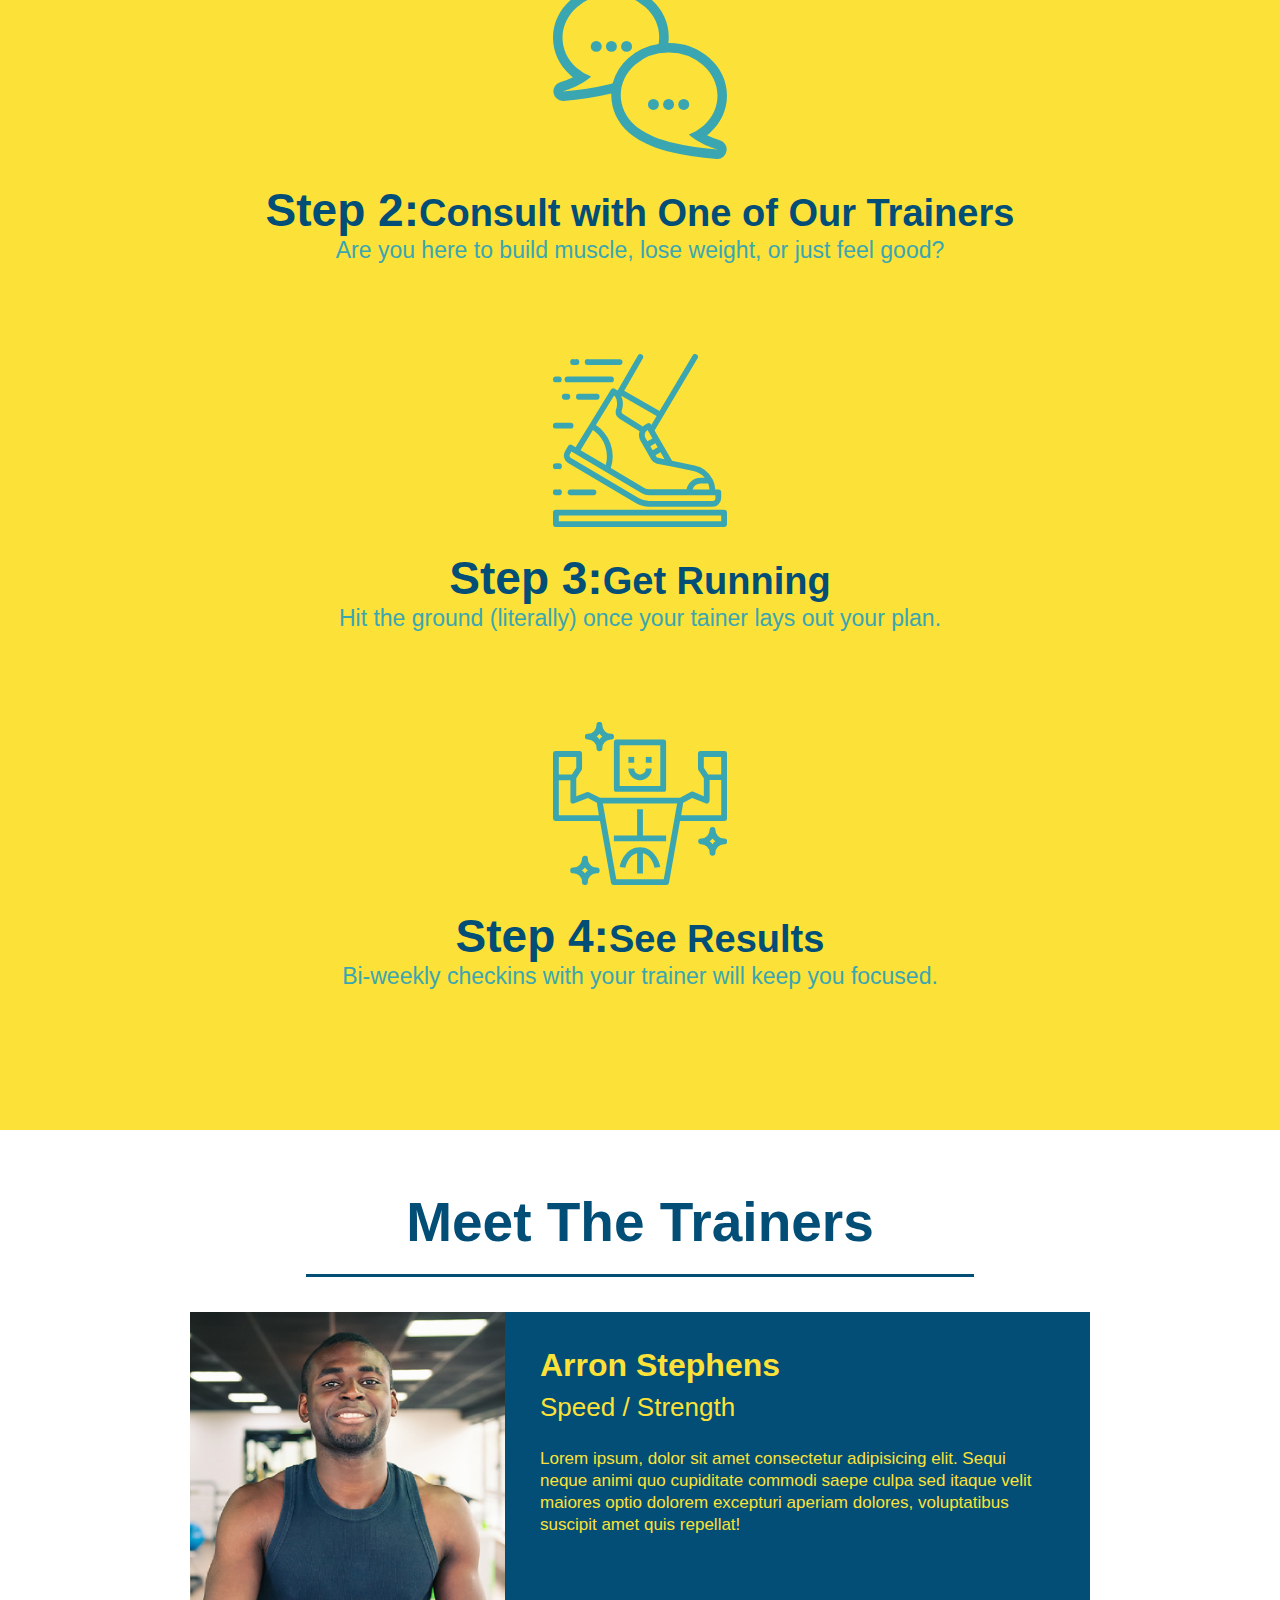
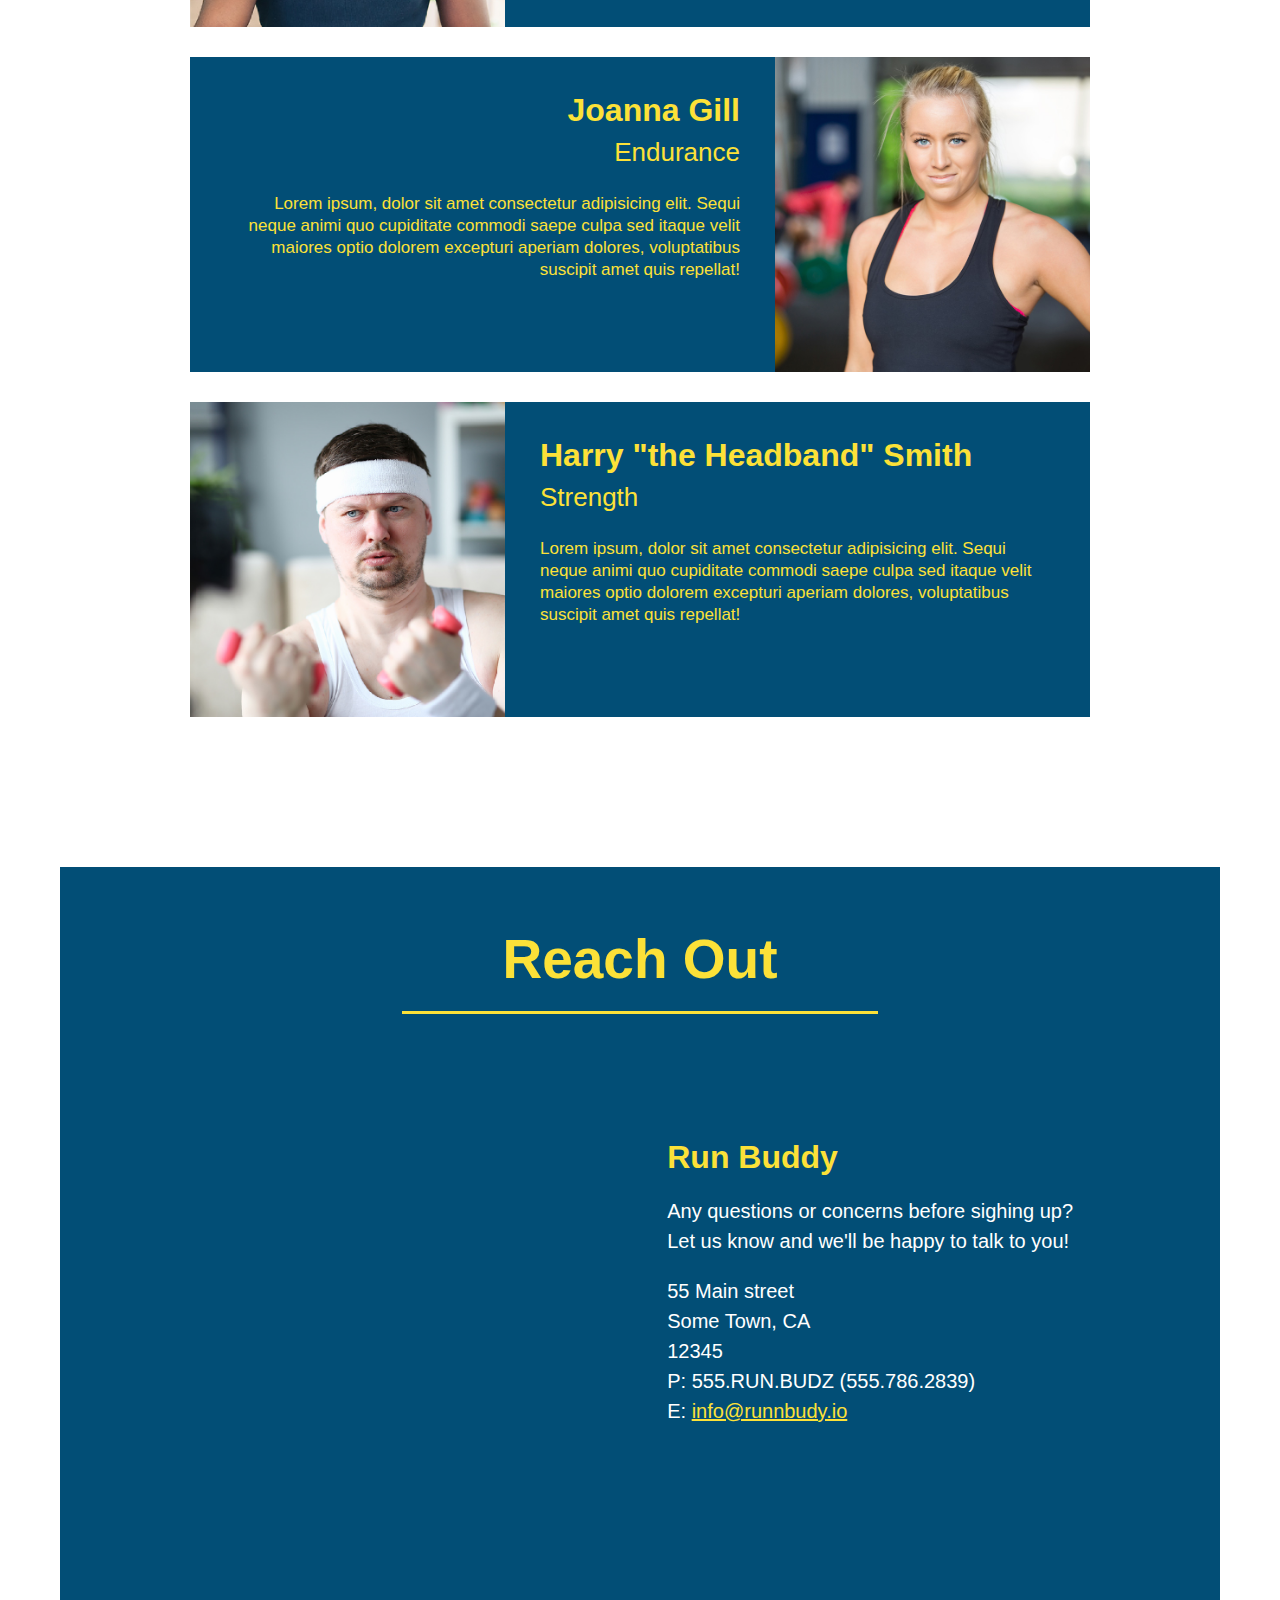
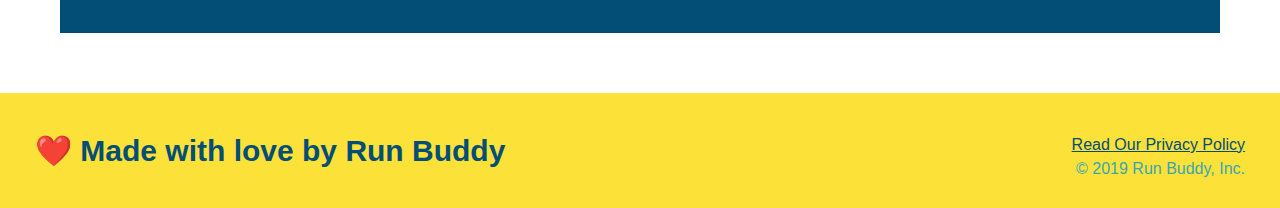
==== commit 13641813: "finish reach out section" ====
--- a/index.html
+++ b/index.html
@@ -126,13 +126,12 @@
                 style="border:0;" 
                 allowfullscreen="" 
                 loading="lazy" 
-                referrerpolicy="no-referrer-when-downgrade"></iframe>
-            </div>
-            <div>
+                referrerpolicy="no-referrer-when-downgrade">
+            </iframe>
+                <div>
                 <h3>Run Buddy</h3>
                 <p>Any questions or concerns before sighing up?
                     <br />Let us know and we'll be happy to talk to you!</p>
-            </div>
             <address>
                 55 Main street <br/>
                 Some Town, CA<br />
@@ -140,6 +139,7 @@
                 P: 555.RUN.BUDZ (555.786.2839)<BR/>
                 E: <a href="mailto:info@runbuddy.io">info@runnbudy.io</a>
             </address>
+            </div>
         </section> 
         
         
--- a/styles.css
+++ b/styles.css
@@ -215,5 +215,17 @@
     text-align: left;
     margin: 30px 0 0 60px;
     color: white;
-
+}
+.contact-info h3 {
+    color: #fce138;
+    font-size: 32px;
+}
+.contact-info p, .contact-info address {
+    margin: 20px 0;
+    line-height: 1.5;
+    font-size: 20px;
+    font-style: normal;
+}
+.contact-info a {
+    color: #fce138;
 }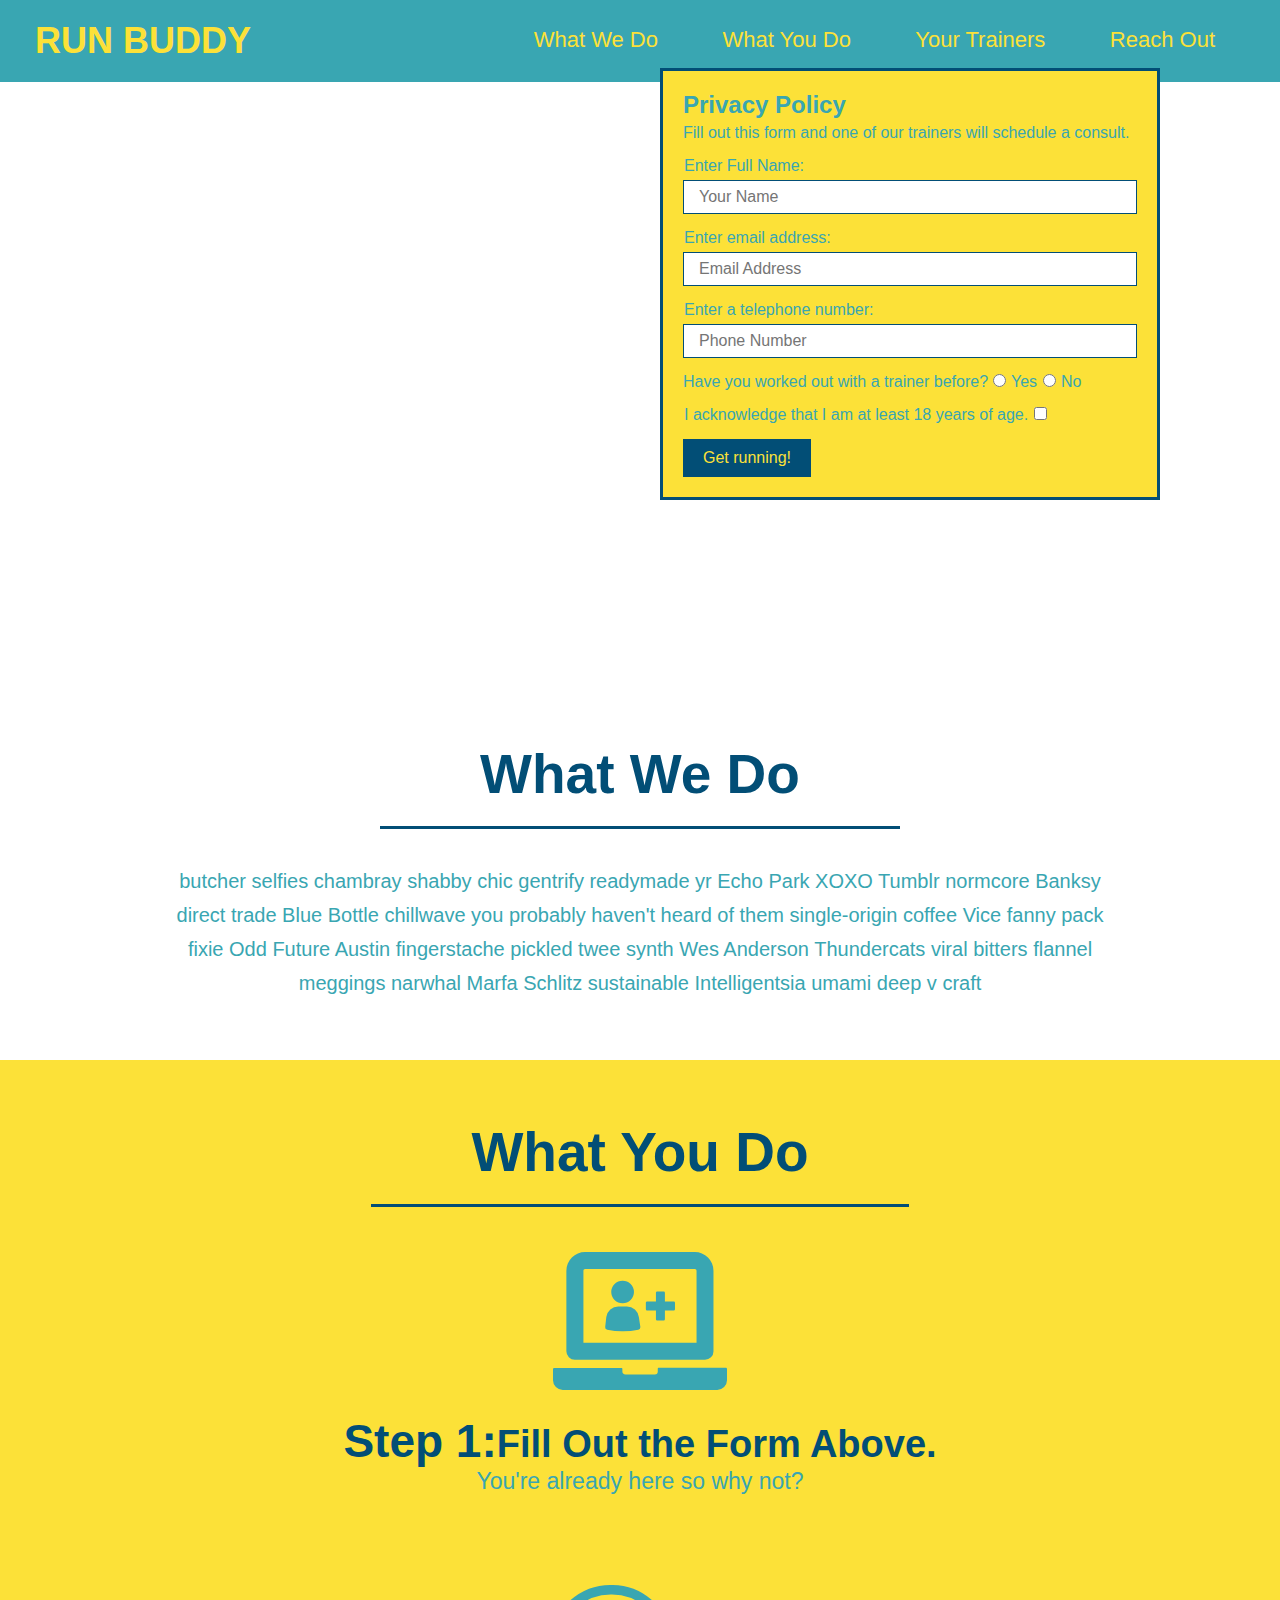
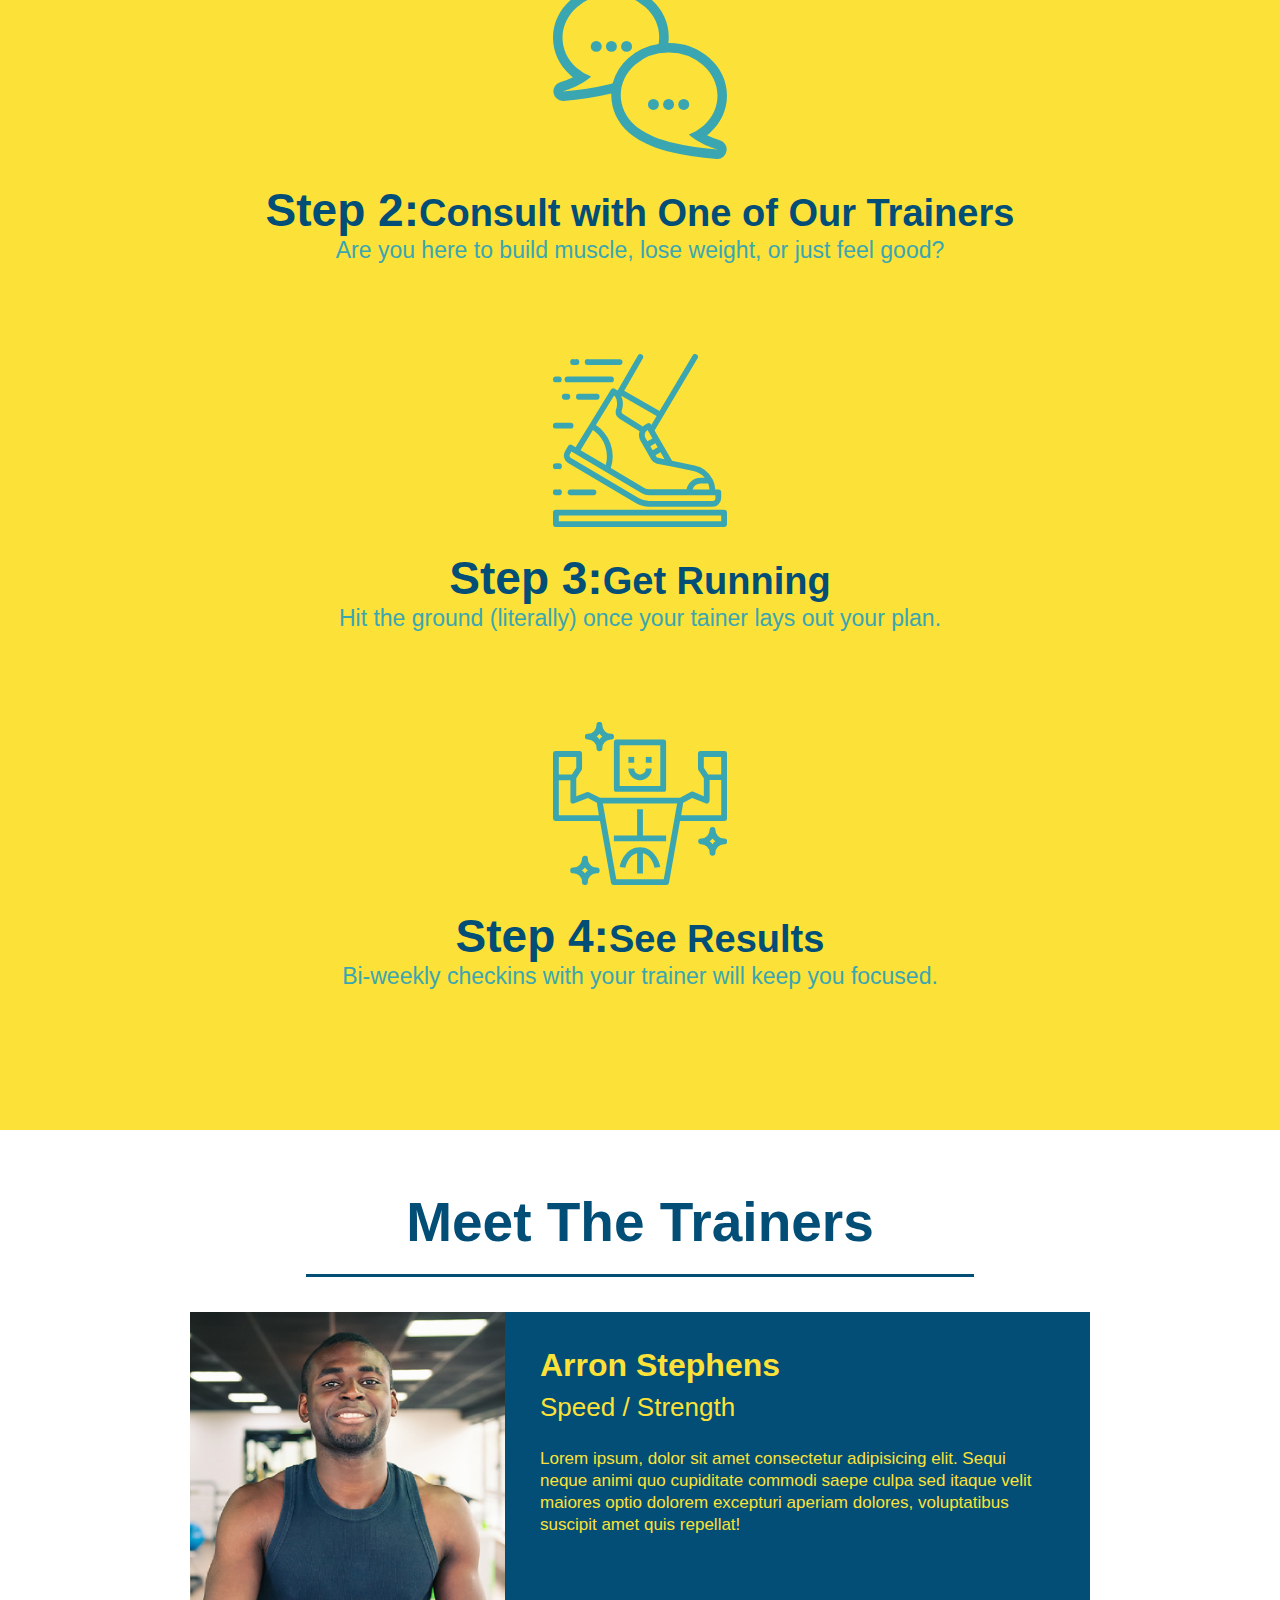
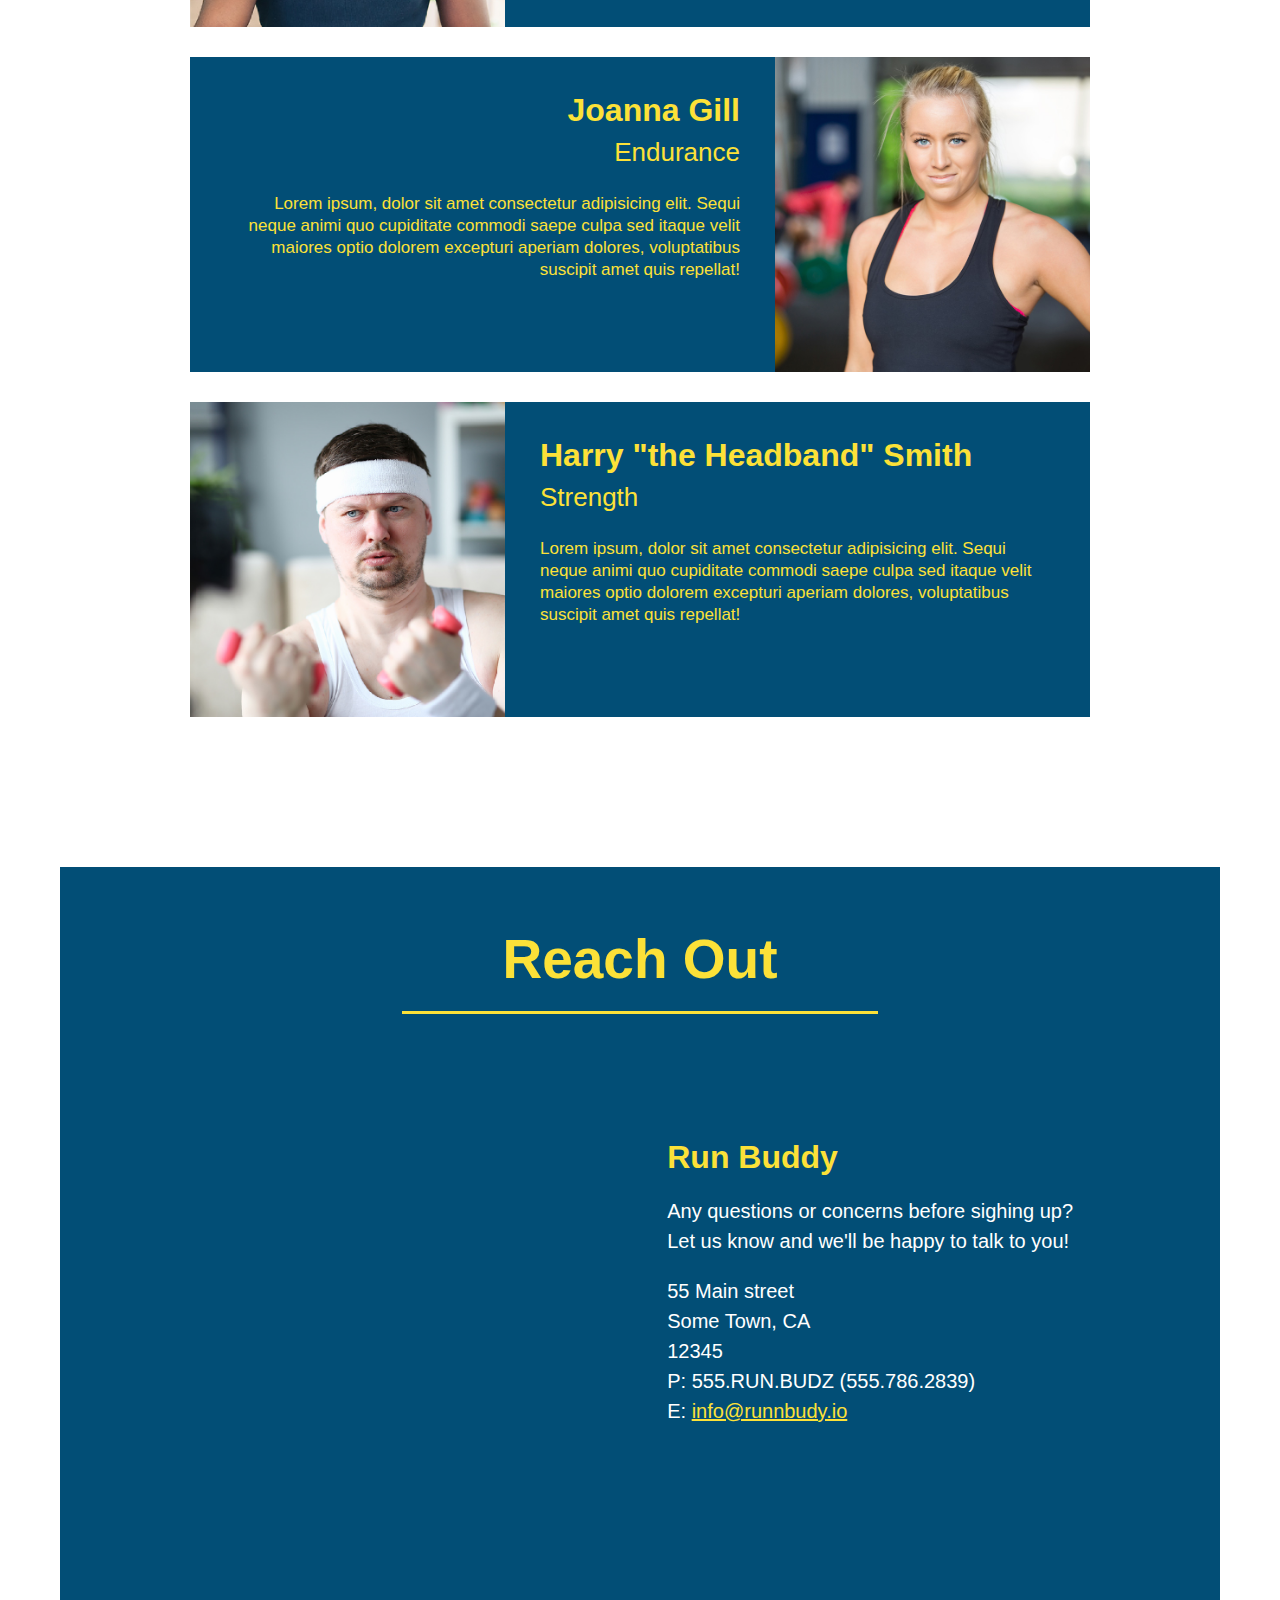
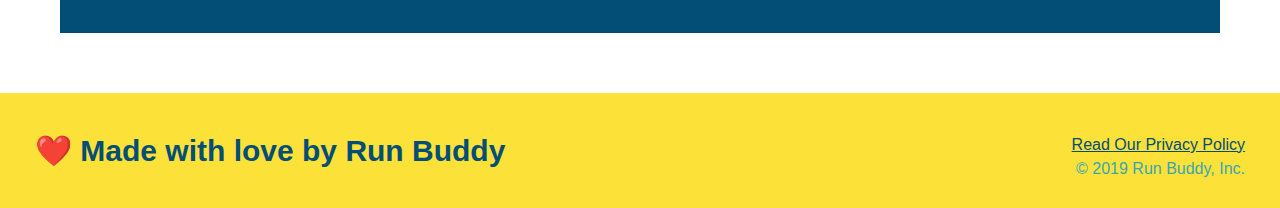
==== commit 46a6d24a: "sections" ====
--- a/index.html
+++ b/index.html
@@ -24,7 +24,9 @@
     <section class="hero">
     <div>
         <div class="hero-form">
-        <h3>Get Started Today!</h3>
+        <h2 class="page-title">
+            Privacy Policy
+        </h2>
         <p>Fill out this form and one of our trainers will schedule a consult.</p>
         <form>
             <label for="name">Enter Full Name:</label>
@@ -138,6 +140,7 @@
                 12345<br/>
                 P: 555.RUN.BUDZ (555.786.2839)<BR/>
                 E: <a href="mailto:info@runbuddy.io">info@runnbudy.io</a>
+                <a href="./privacy-policy.html"></a>
             </address>
             </div>
         </section> 
@@ -150,7 +153,7 @@
 <footer>
     <h2>❤️ Made with love by Run Buddy</h2>
     <div>
-        <a href="#"> Read Our Privacy Policy</a><br />
+        <a href="privacy-policy.html"> Read Our Privacy Policy</a><br />
         &copy; 2019 Run Buddy, Inc. 
     </div>
 </footer>
--- a/styles.css
+++ b/styles.css
@@ -228,4 +228,5 @@
 }
 .contact-info a {
     color: #fce138;
-}+}
+
